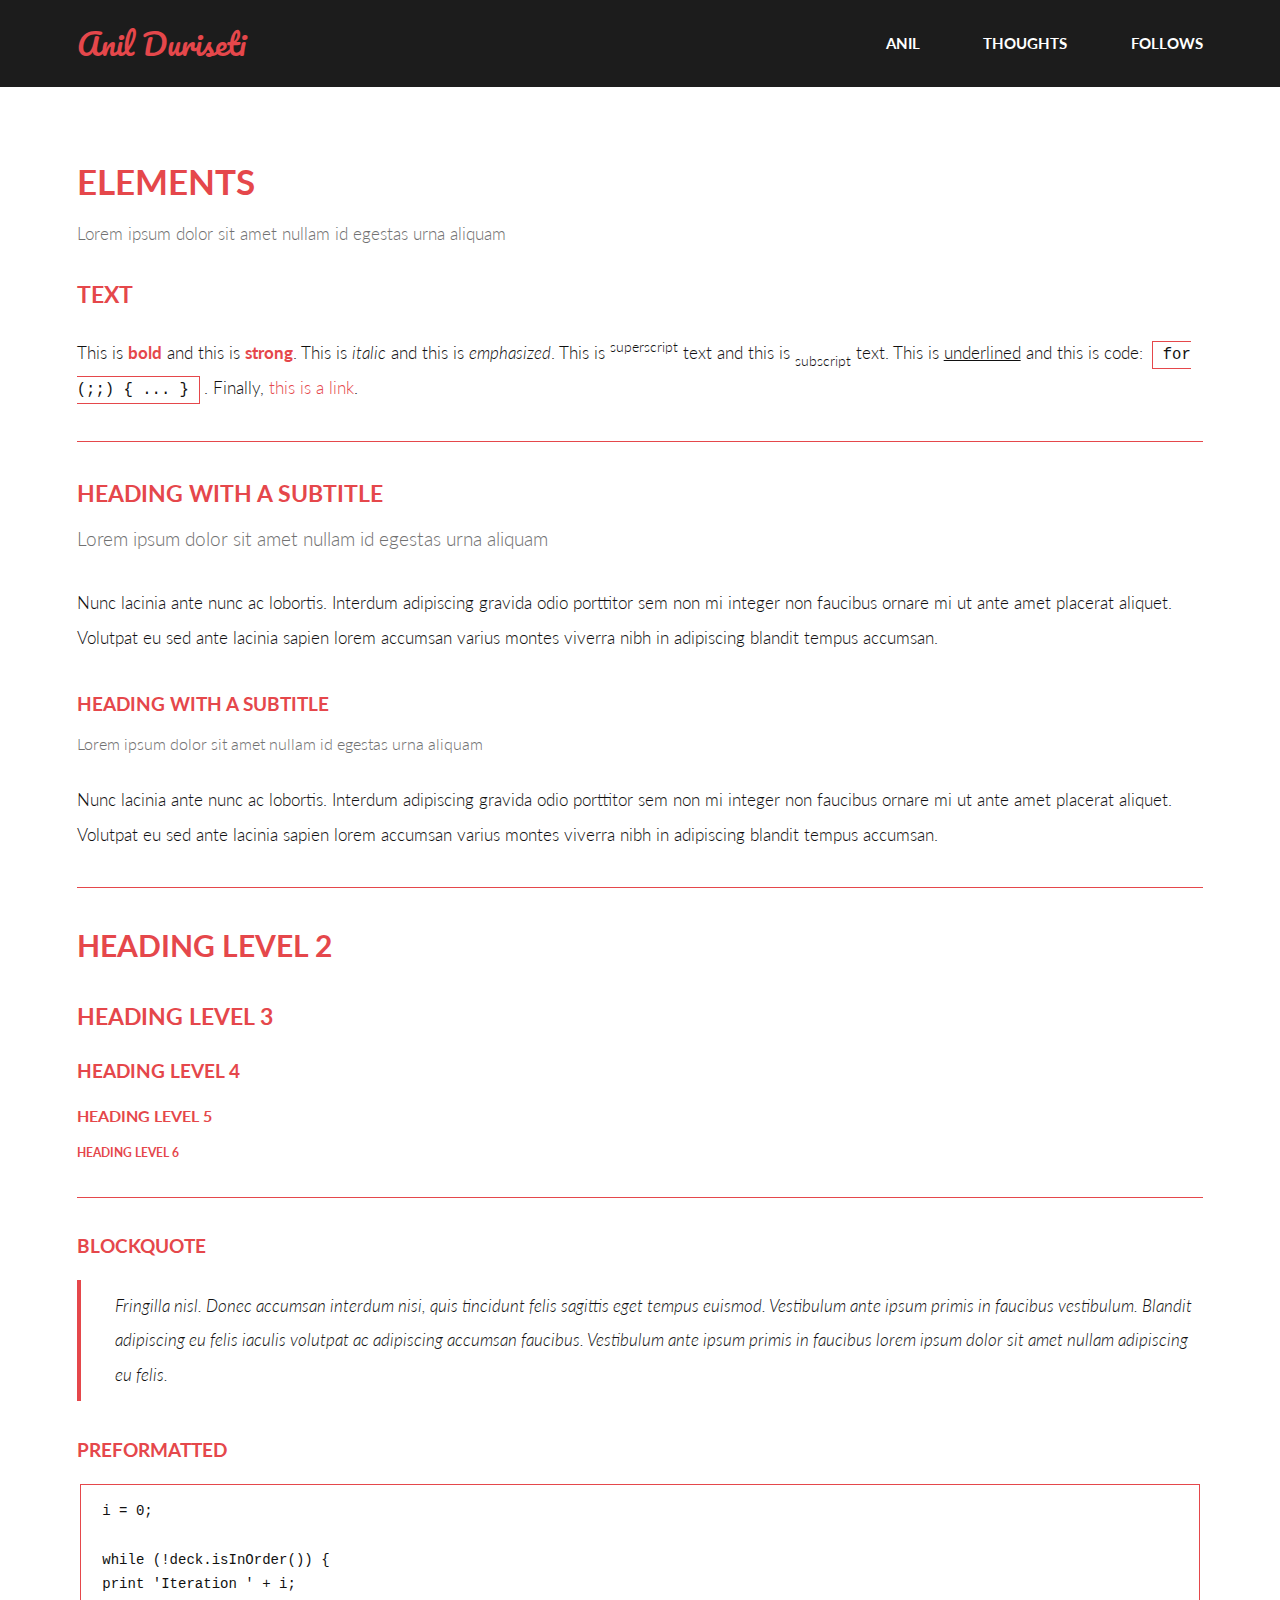
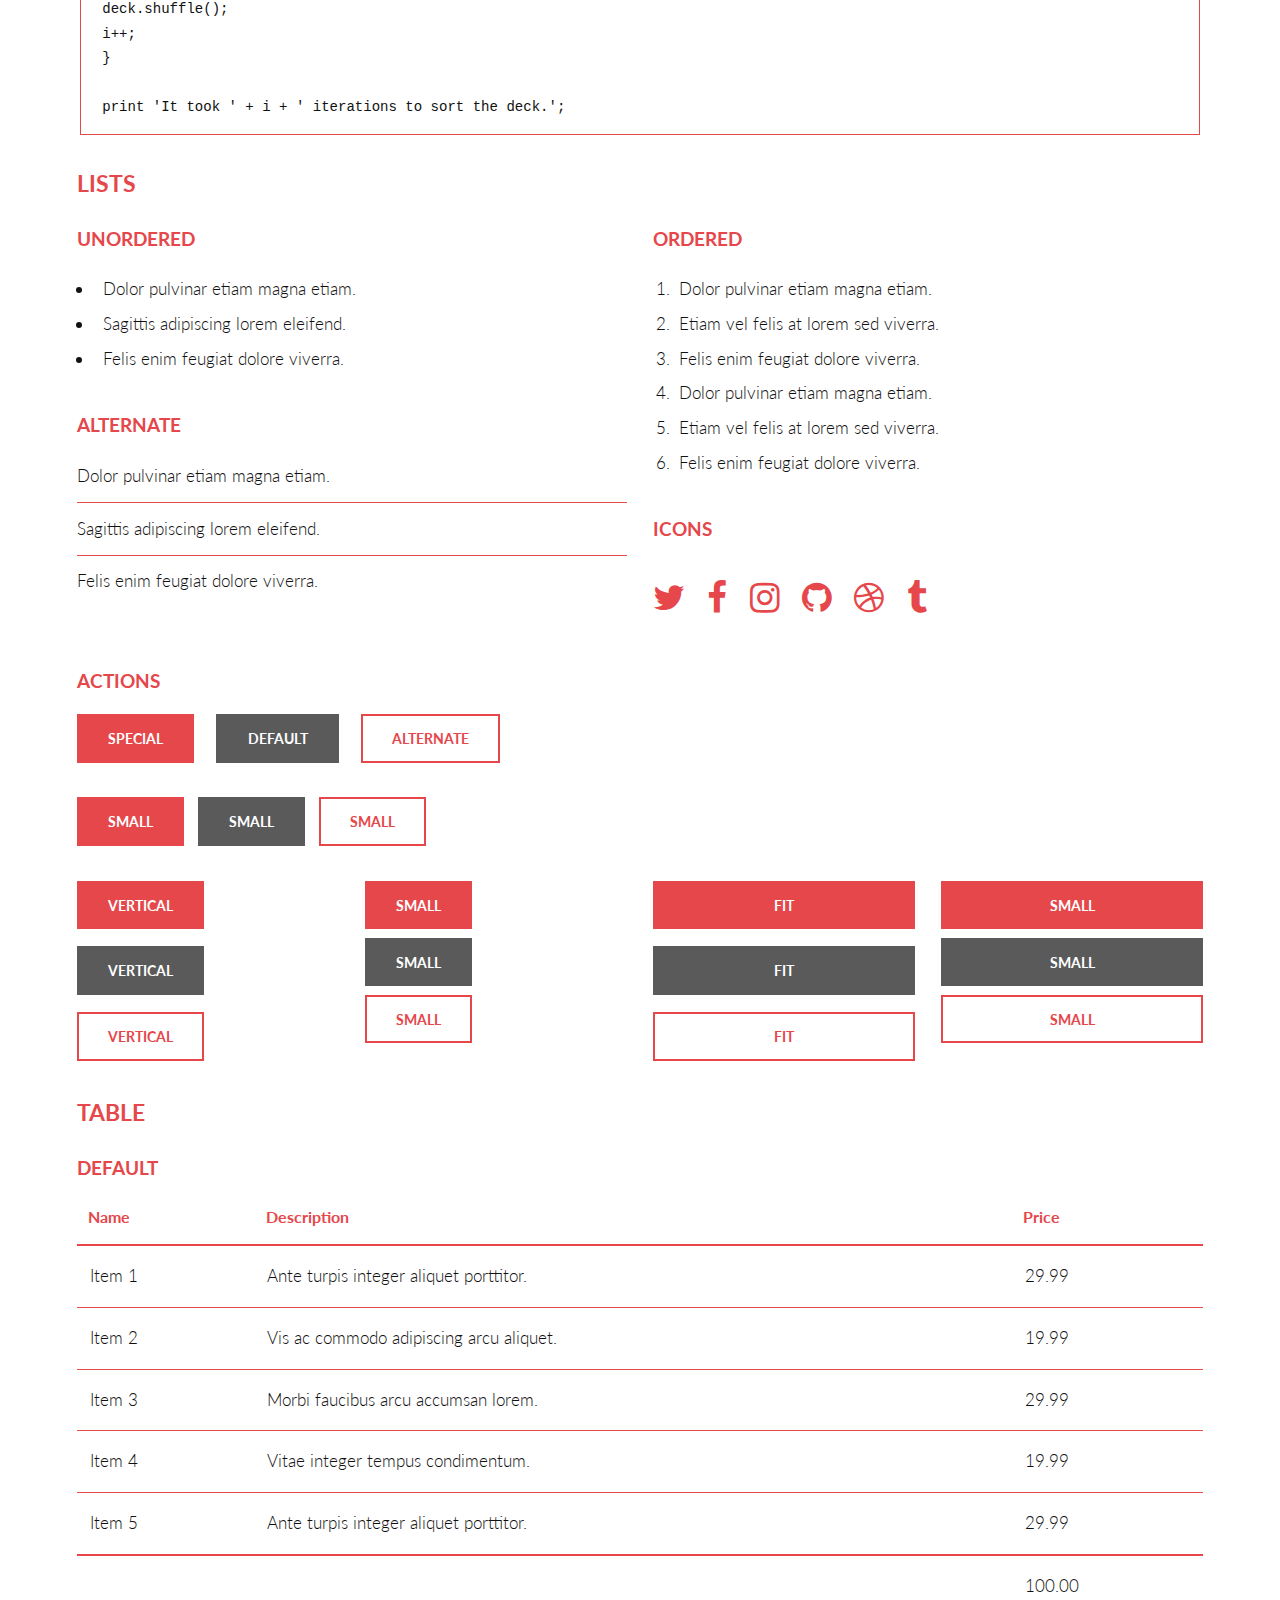
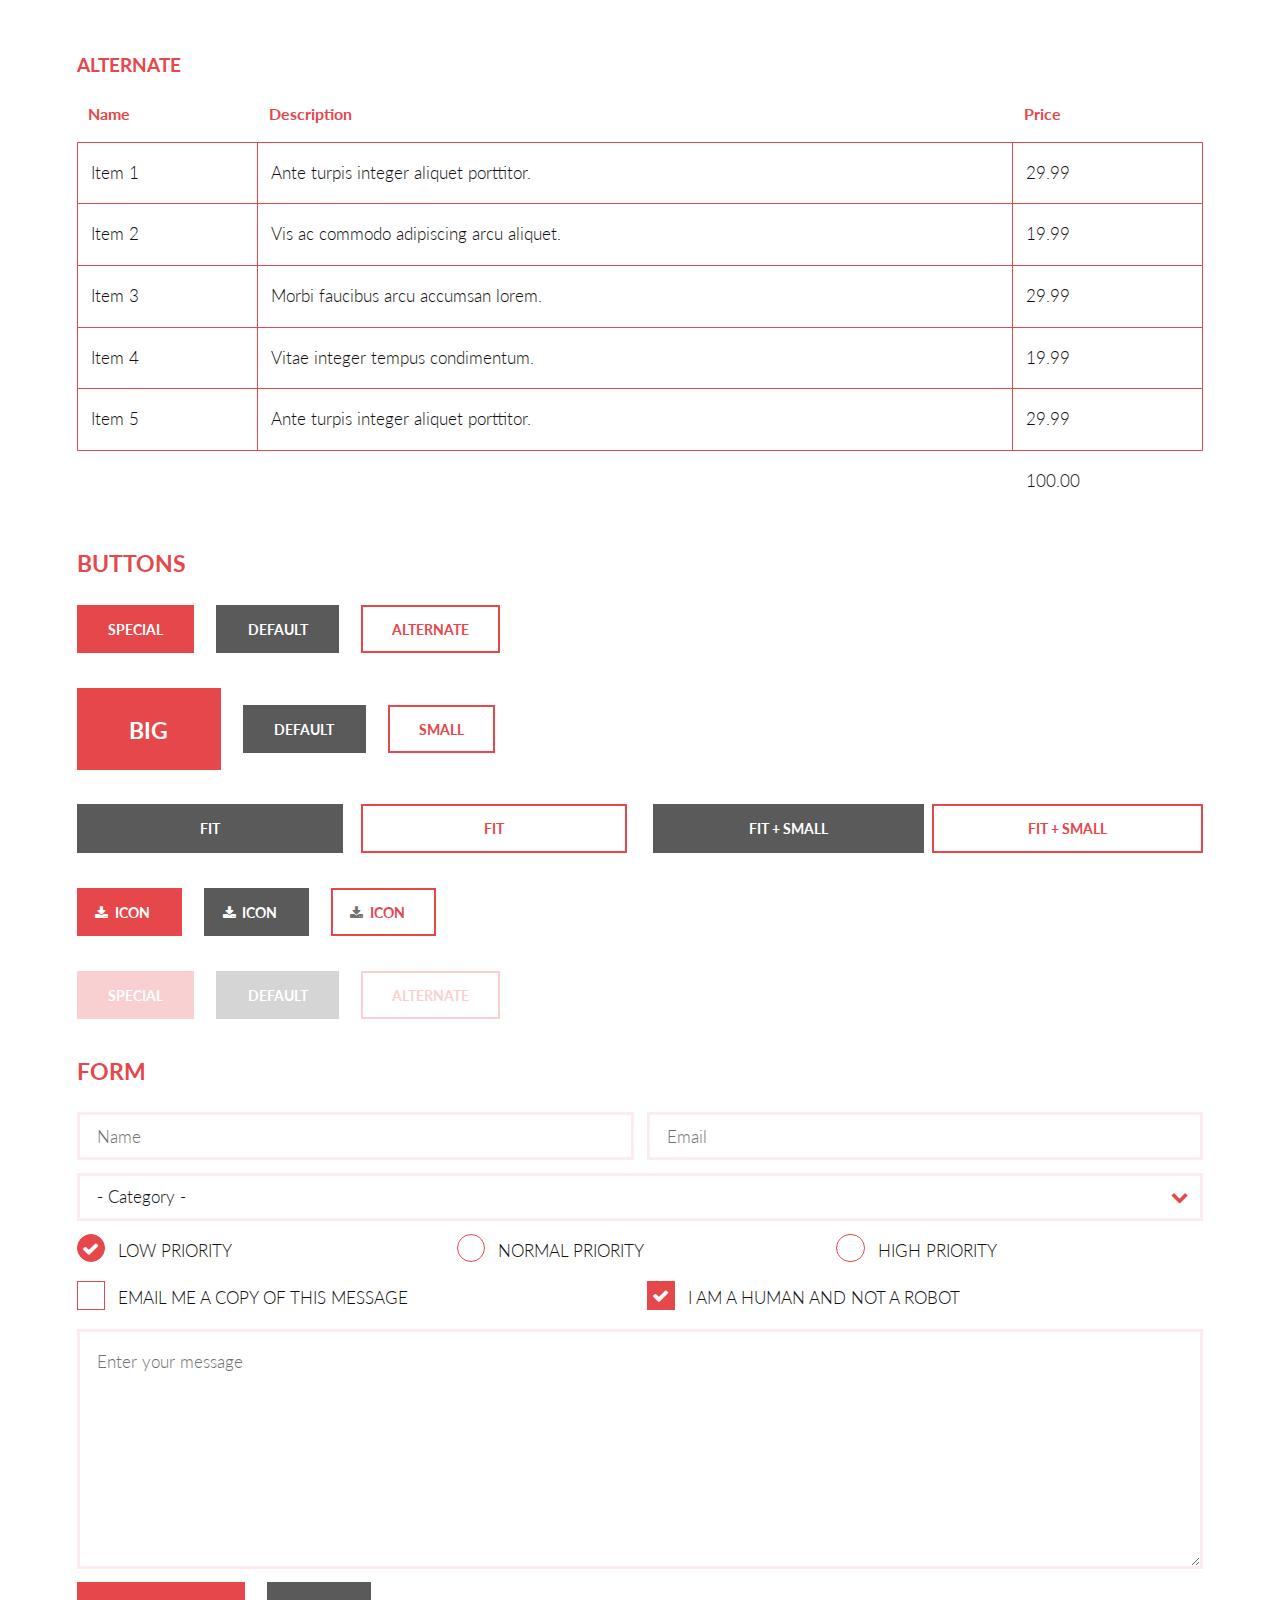
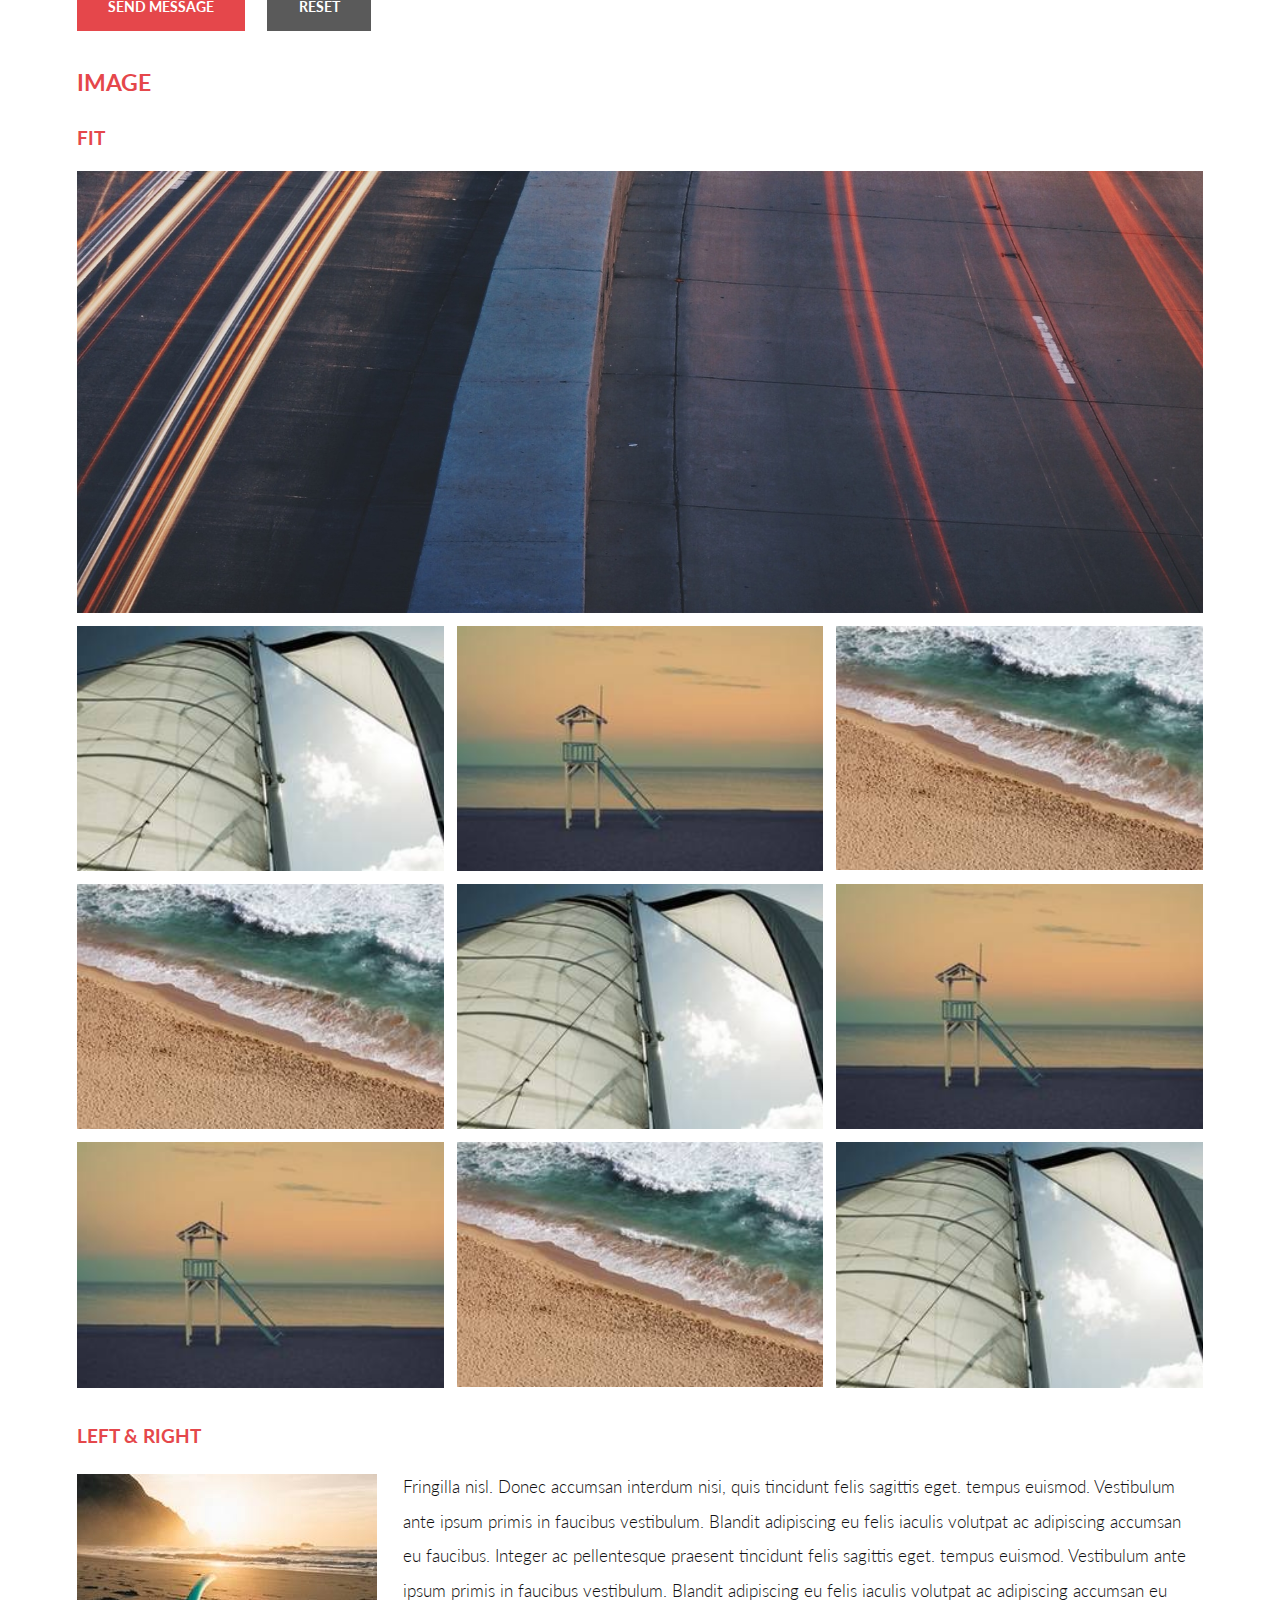
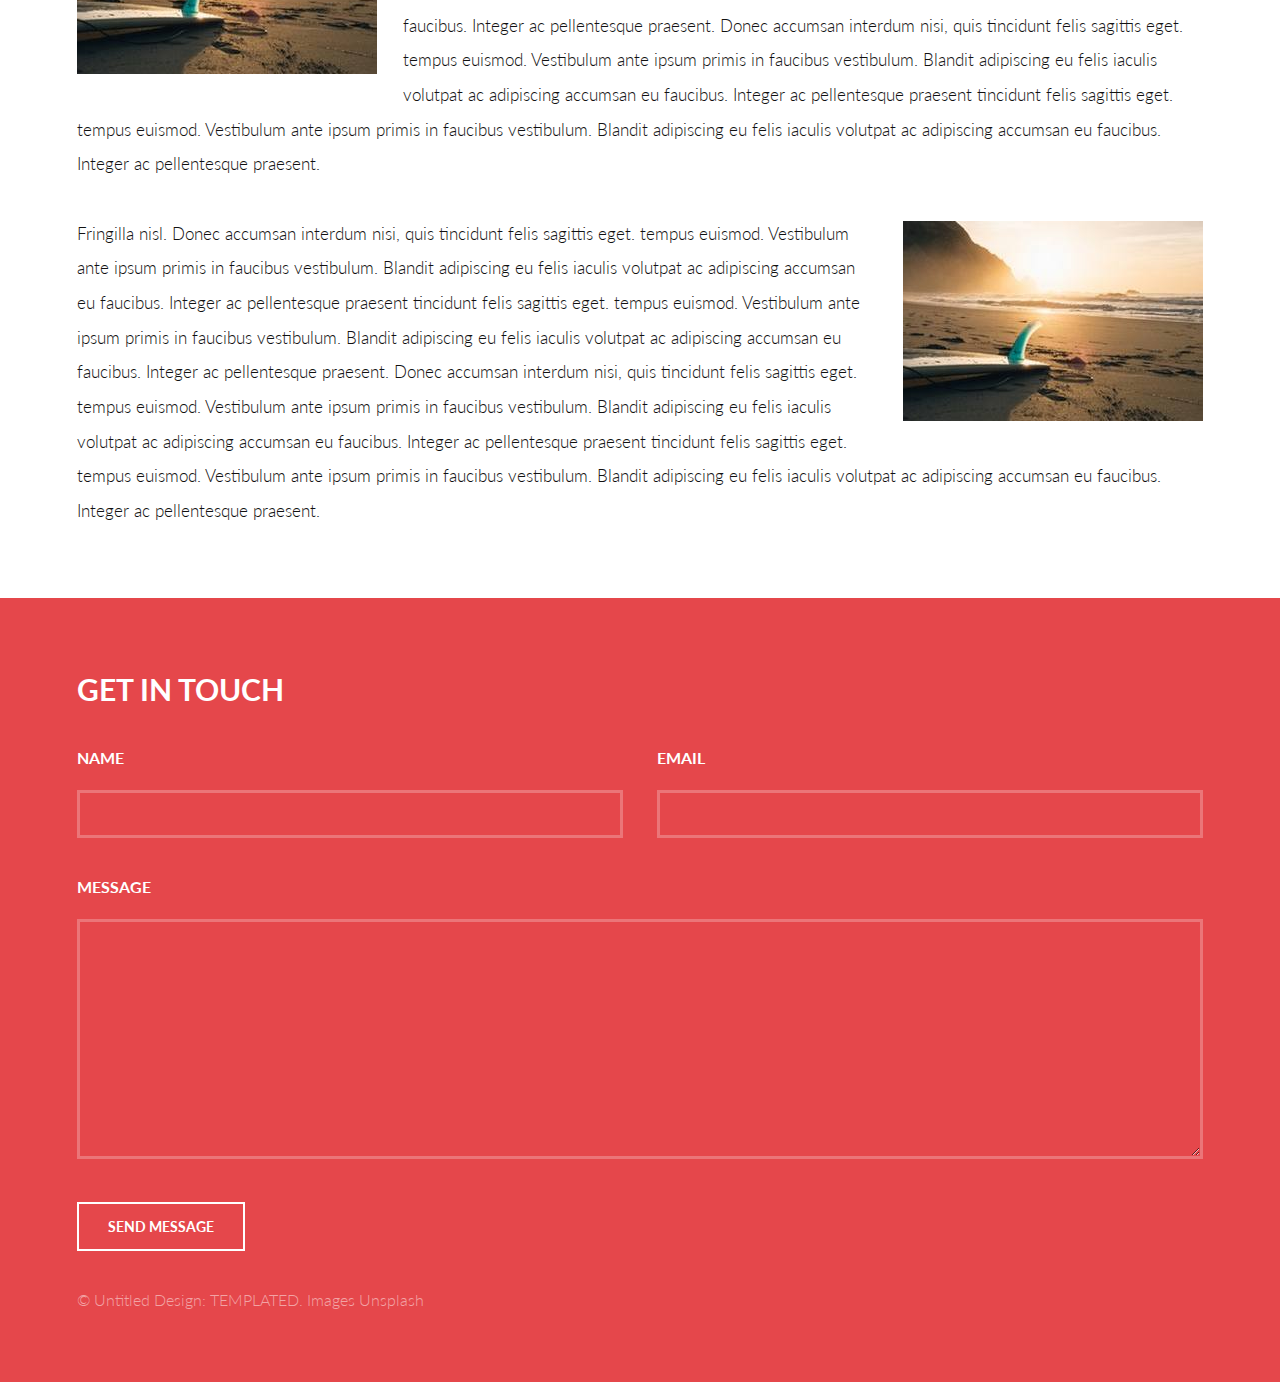
==== follows.html @ 8e4bc836 "Initial Modifications to the site" ====
<!DOCTYPE HTML>
<html>
	<head>
		<title>Anil Duriseti</title>
		<meta charset="utf-8" />
		<meta name="viewport" content="width=device-width, initial-scale=1, user-scalable=no" />
		<link rel="stylesheet" href="assets/css/main.css" />
	</head>
	<body>

		<!-- Header -->
			<header id="header">
				<div class="inner">
					<a href="index.html" class="logo">Anil Duriseti</a>
					<nav id="nav">
						<a href="index.html">Anil</a>
						<a href="thoughts.html">Thoughts</a>
						<a href="follows.html">Follows</a>
					</nav>
				</div>
			</header>
			<a href="#menu" class="navPanelToggle"><span class="fa fa-bars"></span></a>

		<!-- Main -->
			<section id="main">
				<div class="inner">
					<header class="major special">
						<h1>Elements</h1>
						<p>Lorem ipsum dolor sit amet nullam id egestas urna aliquam</p>
					</header>

					<!-- Text -->
						<section>
							<h3>Text</h3>
							<p>This is <b>bold</b> and this is <strong>strong</strong>. This is <i>italic</i> and this is <em>emphasized</em>.
							This is <sup>superscript</sup> text and this is <sub>subscript</sub> text.
							This is <u>underlined</u> and this is code: <code>for (;;) { ... }</code>. Finally, <a href="#">this is a link</a>.</p>

							<hr />

							<header>
								<h3>Heading with a Subtitle</h3>
								<p>Lorem ipsum dolor sit amet nullam id egestas urna aliquam</p>
							</header>
							<p>Nunc lacinia ante nunc ac lobortis. Interdum adipiscing gravida odio porttitor sem non mi integer non faucibus ornare mi ut ante amet placerat aliquet. Volutpat eu sed ante lacinia sapien lorem accumsan varius montes viverra nibh in adipiscing blandit tempus accumsan.</p>
							<header>
								<h4>Heading with a Subtitle</h4>
								<p>Lorem ipsum dolor sit amet nullam id egestas urna aliquam</p>
							</header>
							<p>Nunc lacinia ante nunc ac lobortis. Interdum adipiscing gravida odio porttitor sem non mi integer non faucibus ornare mi ut ante amet placerat aliquet. Volutpat eu sed ante lacinia sapien lorem accumsan varius montes viverra nibh in adipiscing blandit tempus accumsan.</p>

							<hr />

							<h2>Heading Level 2</h2>
							<h3>Heading Level 3</h3>
							<h4>Heading Level 4</h4>
							<h5>Heading Level 5</h5>
							<h6>Heading Level 6</h6>

							<hr />

							<h4>Blockquote</h4>
							<blockquote>Fringilla nisl. Donec accumsan interdum nisi, quis tincidunt felis sagittis eget tempus euismod. Vestibulum ante ipsum primis in faucibus vestibulum. Blandit adipiscing eu felis iaculis volutpat ac adipiscing accumsan faucibus. Vestibulum ante ipsum primis in faucibus lorem ipsum dolor sit amet nullam adipiscing eu felis.</blockquote>

							<h4>Preformatted</h4>
							<pre><code>i = 0;

while (!deck.isInOrder()) {
print 'Iteration ' + i;
deck.shuffle();
i++;
}

print 'It took ' + i + ' iterations to sort the deck.';</code></pre>
						</section>

					<!-- Lists -->
						<section>
							<h3>Lists</h3>
							<div class="row">
								<div class="6u 12u$(xsmall)">

									<h4>Unordered</h4>
									<ul>
										<li>Dolor pulvinar etiam magna etiam.</li>
										<li>Sagittis adipiscing lorem eleifend.</li>
										<li>Felis enim feugiat dolore viverra.</li>
									</ul>

									<h4>Alternate</h4>
									<ul class="alt">
										<li>Dolor pulvinar etiam magna etiam.</li>
										<li>Sagittis adipiscing lorem eleifend.</li>
										<li>Felis enim feugiat dolore viverra.</li>
									</ul>

								</div>
								<div class="6u$ 12u$(xsmall)">

									<h4>Ordered</h4>
									<ol>
										<li>Dolor pulvinar etiam magna etiam.</li>
										<li>Etiam vel felis at lorem sed viverra.</li>
										<li>Felis enim feugiat dolore viverra.</li>
										<li>Dolor pulvinar etiam magna etiam.</li>
										<li>Etiam vel felis at lorem sed viverra.</li>
										<li>Felis enim feugiat dolore viverra.</li>
									</ol>

									<h4>Icons</h4>
									<ul class="icons">
										<li><a href="#" class="icon fa-twitter"><span class="label">Twitter</span></a></li>
										<li><a href="#" class="icon fa-facebook"><span class="label">Facebook</span></a></li>
										<li><a href="#" class="icon fa-instagram"><span class="label">Instagram</span></a></li>
										<li><a href="#" class="icon fa-github"><span class="label">Github</span></a></li>
										<li><a href="#" class="icon fa-dribbble"><span class="label">Dribbble</span></a></li>
										<li><a href="#" class="icon fa-tumblr"><span class="label">Tumblr</span></a></li>
									</ul>

								</div>
							</div>

							<h4>Actions</h4>
							<ul class="actions">
								<li><a href="#" class="button special">Special</a></li>
								<li><a href="#" class="button">Default</a></li>
								<li><a href="#" class="button alt">Alternate</a></li>
							</ul>
							<ul class="actions small">
								<li><a href="#" class="button special small">Small</a></li>
								<li><a href="#" class="button small">Small</a></li>
								<li><a href="#" class="button alt small">Small</a></li>
							</ul>
							<div class="row">
								<div class="3u 6u(small) 12u$(xsmall)">
									<ul class="actions vertical">
										<li><a href="#" class="button special">Vertical</a></li>
										<li><a href="#" class="button">Vertical</a></li>
										<li><a href="#" class="button alt">Vertical</a></li>
									</ul>
								</div>
								<div class="3u 6u$(small) 12u$(xsmall)">
									<ul class="actions vertical small">
										<li><a href="#" class="button special small">Small</a></li>
										<li><a href="#" class="button small">Small</a></li>
										<li><a href="#" class="button alt small">Small</a></li>
									</ul>
								</div>
								<div class="3u 6u(small) 12u$(xsmall)">
									<ul class="actions vertical">
										<li><a href="#" class="button special fit">Fit</a></li>
										<li><a href="#" class="button fit">Fit</a></li>
										<li><a href="#" class="button alt fit">Fit</a></li>
									</ul>
								</div>
								<div class="3u$ 6u$(small) 12u$(xsmall)">
									<ul class="actions vertical small">
										<li><a href="#" class="button special small fit">Small</a></li>
										<li><a href="#" class="button small fit">Small</a></li>
										<li><a href="#" class="button alt small fit">Small</a></li>
									</ul>
								</div>
							</div>
						</section>

					<!-- Table -->
						<section>
							<h3>Table</h3>
							<h4>Default</h4>
							<div class="table-wrapper">
								<table>
									<thead>
										<tr>
											<th>Name</th>
											<th>Description</th>
											<th>Price</th>
										</tr>
									</thead>
									<tbody>
										<tr>
											<td>Item 1</td>
											<td>Ante turpis integer aliquet porttitor.</td>
											<td>29.99</td>
										</tr>
										<tr>
											<td>Item 2</td>
											<td>Vis ac commodo adipiscing arcu aliquet.</td>
											<td>19.99</td>
										</tr>
										<tr>
											<td>Item 3</td>
											<td> Morbi faucibus arcu accumsan lorem.</td>
											<td>29.99</td>
										</tr>
										<tr>
											<td>Item 4</td>
											<td>Vitae integer tempus condimentum.</td>
											<td>19.99</td>
										</tr>
										<tr>
											<td>Item 5</td>
											<td>Ante turpis integer aliquet porttitor.</td>
											<td>29.99</td>
										</tr>
									</tbody>
									<tfoot>
										<tr>
											<td colspan="2"></td>
											<td>100.00</td>
										</tr>
									</tfoot>
								</table>
							</div>
							<h4>Alternate</h4>
							<div class="table-wrapper">
								<table class="alt">
									<thead>
										<tr>
											<th>Name</th>
											<th>Description</th>
											<th>Price</th>
										</tr>
									</thead>
									<tbody>
										<tr>
											<td>Item 1</td>
											<td>Ante turpis integer aliquet porttitor.</td>
											<td>29.99</td>
										</tr>
										<tr>
											<td>Item 2</td>
											<td>Vis ac commodo adipiscing arcu aliquet.</td>
											<td>19.99</td>
										</tr>
										<tr>
											<td>Item 3</td>
											<td> Morbi faucibus arcu accumsan lorem.</td>
											<td>29.99</td>
										</tr>
										<tr>
											<td>Item 4</td>
											<td>Vitae integer tempus condimentum.</td>
											<td>19.99</td>
										</tr>
										<tr>
											<td>Item 5</td>
											<td>Ante turpis integer aliquet porttitor.</td>
											<td>29.99</td>
										</tr>
									</tbody>
									<tfoot>
										<tr>
											<td colspan="2"></td>
											<td>100.00</td>
										</tr>
									</tfoot>
								</table>
							</div>
						</section>

					<!-- Buttons -->
						<section>
							<h3>Buttons</h3>
							<ul class="actions">
								<li><a href="#" class="button special">Special</a></li>
								<li><a href="#" class="button">Default</a></li>
								<li><a href="#" class="button alt">Alternate</a></li>
							</ul>
							<ul class="actions">
								<li><a href="#" class="button special big">Big</a></li>
								<li><a href="#" class="button">Default</a></li>
								<li><a href="#" class="button alt small">Small</a></li>
							</ul>
							<div class="row">
								<div class="6u 12u$(xsmall)">
									<ul class="actions fit">
										<li><a href="#" class="button fit">Fit</a></li>
										<li><a href="#" class="button alt fit">Fit</a></li>
									</ul>
								</div>
								<div class="6u$ 12u$(xsmall)">
									<ul class="actions fit small">
										<li><a href="#" class="button fit small">Fit + Small</a></li>
										<li><a href="#" class="button alt fit small">Fit + Small</a></li>
									</ul>
								</div>
							</div>
							<ul class="actions">
								<li><a href="#" class="button special icon fa-download">Icon</a></li>
								<li><a href="#" class="button icon fa-download">Icon</a></li>
								<li><a href="#" class="button alt icon fa-download">Icon</a></li>
							</ul>
							<ul class="actions">
								<li><span class="button special disabled">Special</span></li>
								<li><span class="button disabled">Default</span></li>
								<li><span class="button alt disabled">Alternate</span></li>
							</ul>
						</section>

					<!-- Form -->
						<section>
							<h3>Form</h3>
							<form method="post" action="#">
								<div class="row uniform 50%">
									<div class="6u 12u$(xsmall)">
										<input type="text" name="demo-name" id="demo-name" value="" placeholder="Name" />
									</div>
									<div class="6u$ 12u$(xsmall)">
										<input type="email" name="demo-email" id="demo-email" value="" placeholder="Email" />
									</div>
									<div class="12u$">
										<div class="select-wrapper">
											<select name="demo-category" id="demo-category">
												<option value="">- Category -</option>
												<option value="1">Manufacturing</option>
												<option value="1">Shipping</option>
												<option value="1">Administration</option>
												<option value="1">Human Resources</option>
											</select>
										</div>
									</div>
									<div class="4u 12u$(xsmall)">
										<input type="radio" id="priority-low" name="priority" checked>
										<label for="priority-low">Low Priority</label>
									</div>
									<div class="4u 12u$(xsmall)">
										<input type="radio" id="priority-normal" name="priority">
										<label for="priority-normal">Normal Priority</label>
									</div>
									<div class="4u$ 12u$(xsmall)">
										<input type="radio" id="priority-high" name="priority">
										<label for="priority-high">High Priority</label>
									</div>
									<div class="6u 12u$(small)">
										<input type="checkbox" id="copy" name="copy">
										<label for="copy">Email me a copy of this message</label>
									</div>
									<div class="6u$ 12u$(small)">
										<input type="checkbox" id="human" name="human" checked>
										<label for="human">I am a human and not a robot</label>
									</div>
									<div class="12u$">
										<textarea name="demo-message" id="demo-message" placeholder="Enter your message" rows="6"></textarea>
									</div>
									<div class="12u$">
										<ul class="actions">
											<li><input type="submit" value="Send Message" class="special" /></li>
											<li><input type="reset" value="Reset" /></li>
										</ul>
									</div>
								</div>
							</form>
						</section>

					<!-- Image -->
						<section>
							<h3>Image</h3>
							<h4>Fit</h4>
							<div class="box alt">
								<div class="row 50% uniform">
									<div class="12u$"><span class="image fit"><img src="images/pic11.jpg" alt="" /></span></div>
									<div class="4u"><span class="image fit"><img src="images/pic03.jpg" alt="" /></span></div>
									<div class="4u"><span class="image fit"><img src="images/pic04.jpg" alt="" /></span></div>
									<div class="4u$"><span class="image fit"><img src="images/pic05.jpg" alt="" /></span></div>
									<div class="4u"><span class="image fit"><img src="images/pic05.jpg" alt="" /></span></div>
									<div class="4u"><span class="image fit"><img src="images/pic03.jpg" alt="" /></span></div>
									<div class="4u$"><span class="image fit"><img src="images/pic04.jpg" alt="" /></span></div>
									<div class="4u"><span class="image fit"><img src="images/pic04.jpg" alt="" /></span></div>
									<div class="4u"><span class="image fit"><img src="images/pic05.jpg" alt="" /></span></div>
									<div class="4u$"><span class="image fit"><img src="images/pic03.jpg" alt="" /></span></div>
								</div>
							</div>

							<h4>Left &amp; Right</h4>
							<p><span class="image left"><img src="images/pic06.jpg" alt="" /></span>Fringilla nisl. Donec accumsan interdum nisi, quis tincidunt felis sagittis eget. tempus euismod. Vestibulum ante ipsum primis in faucibus vestibulum. Blandit adipiscing eu felis iaculis volutpat ac adipiscing accumsan eu faucibus. Integer ac pellentesque praesent tincidunt felis sagittis eget. tempus euismod. Vestibulum ante ipsum primis in faucibus vestibulum. Blandit adipiscing eu felis iaculis volutpat ac adipiscing accumsan eu faucibus. Integer ac pellentesque praesent. Donec accumsan interdum nisi, quis tincidunt felis sagittis eget. tempus euismod. Vestibulum ante ipsum primis in faucibus vestibulum. Blandit adipiscing eu felis iaculis volutpat ac adipiscing accumsan eu faucibus. Integer ac pellentesque praesent tincidunt felis sagittis eget. tempus euismod. Vestibulum ante ipsum primis in faucibus vestibulum. Blandit adipiscing eu felis iaculis volutpat ac adipiscing accumsan eu faucibus. Integer ac pellentesque praesent.</p>
							<p><span class="image right"><img src="images/pic06.jpg" alt="" /></span>Fringilla nisl. Donec accumsan interdum nisi, quis tincidunt felis sagittis eget. tempus euismod. Vestibulum ante ipsum primis in faucibus vestibulum. Blandit adipiscing eu felis iaculis volutpat ac adipiscing accumsan eu faucibus. Integer ac pellentesque praesent tincidunt felis sagittis eget. tempus euismod. Vestibulum ante ipsum primis in faucibus vestibulum. Blandit adipiscing eu felis iaculis volutpat ac adipiscing accumsan eu faucibus. Integer ac pellentesque praesent. Donec accumsan interdum nisi, quis tincidunt felis sagittis eget. tempus euismod. Vestibulum ante ipsum primis in faucibus vestibulum. Blandit adipiscing eu felis iaculis volutpat ac adipiscing accumsan eu faucibus. Integer ac pellentesque praesent tincidunt felis sagittis eget. tempus euismod. Vestibulum ante ipsum primis in faucibus vestibulum. Blandit adipiscing eu felis iaculis volutpat ac adipiscing accumsan eu faucibus. Integer ac pellentesque praesent.</p>
						</section>

				</div>
			</section>

		<!-- Footer -->
			<section id="footer">
				<div class="inner">
					<header>
						<h2>Get in Touch</h2>
					</header>
					<form method="post" action="#">
						<div class="field half first">
							<label for="name">Name</label>
							<input type="text" name="name" id="name" />
						</div>
						<div class="field half">
							<label for="email">Email</label>
							<input type="text" name="email" id="email" />
						</div>
						<div class="field">
							<label for="message">Message</label>
							<textarea name="message" id="message" rows="6"></textarea>
						</div>
						<ul class="actions">
							<li><input type="submit" value="Send Message" class="alt" /></li>
						</ul>
					</form>
					<div class="copyright">
						&copy; Untitled Design: <a href="https://templated.co/">TEMPLATED</a>. Images <a href="https://unsplash.com/">Unsplash</a>
					</div>
				</div>
			</section>

		<!-- Scripts -->
			<script src="assets/js/jquery.min.js"></script>
			<script src="assets/js/skel.min.js"></script>
			<script src="assets/js/util.js"></script>
			<script src="assets/js/main.js"></script>

	</body>
</html>
---- assets/css/main.css ----
@import url(font-awesome.min.css);
@import url("https://fonts.googleapis.com/css?family=Lato:300,400,700|Pacifico");

/*
	Introspect by TEMPLATED
	templated.co @templatedco
	Released for free under the Creative Commons Attribution 3.0 license (templated.co/license)
*/

/* Reset */

	html, body, div, span, applet, object, iframe, h1, h2, h3, h4, h5, h6, p, blockquote, pre, a, abbr, acronym, address, big, cite, code, del, dfn, em, img, ins, kbd, q, s, samp, small, strike, strong, sub, sup, tt, var, b, u, i, center, dl, dt, dd, ol, ul, li, fieldset, form, label, legend, table, caption, tbody, tfoot, thead, tr, th, td, article, aside, canvas, details, embed, figure, figcaption, footer, header, hgroup, menu, nav, output, ruby, section, summary, time, mark, audio, video {
		margin: 0;
		padding: 0;
		border: 0;
		font-size: 100%;
		font: inherit;
		vertical-align: baseline;
	}

	article, aside, details, figcaption, figure, footer, header, hgroup, menu, nav, section {
		display: block;
	}

	body {
		line-height: 1;
	}

	ol, ul {
		list-style: none;
	}

	blockquote, q {
		quotes: none;
	}

	blockquote:before, blockquote:after, q:before, q:after {
		content: '';
		content: none;
	}

	table {
		border-collapse: collapse;
		border-spacing: 0;
	}

	body {
		-webkit-text-size-adjust: none;
	}

/* Box Model */

	*, *:before, *:after {
		-moz-box-sizing: border-box;
		-webkit-box-sizing: border-box;
		box-sizing: border-box;
	}

/* Containers */

	.container {
		margin-left: auto;
		margin-right: auto;
	}

	.container.\31 25\25 {
		width: 100%;
		max-width: 100em;
		min-width: 80em;
	}

	.container.\37 5\25 {
		width: 60em;
	}

	.container.\35 0\25 {
		width: 40em;
	}

	.container.\32 5\25 {
		width: 20em;
	}

	.container {
		width: 80em;
	}

	@media screen and (max-width: 1680px) {

		.container.\31 25\25 {
			width: 100%;
			max-width: 100em;
			min-width: 80em;
		}

		.container.\37 5\25 {
			width: 60em;
		}

		.container.\35 0\25 {
			width: 40em;
		}

		.container.\32 5\25 {
			width: 20em;
		}

		.container {
			width: 80em;
		}

	}

	@media screen and (max-width: 1280px) {

		.container.\31 25\25 {
			width: 100%;
			max-width: 81.25em;
			min-width: 65em;
		}

		.container.\37 5\25 {
			width: 48.75em;
		}

		.container.\35 0\25 {
			width: 32.5em;
		}

		.container.\32 5\25 {
			width: 16.25em;
		}

		.container {
			width: 65em;
		}

	}

	@media screen and (max-width: 980px) {

		.container.\31 25\25 {
			width: 100%;
			max-width: 112.5%;
			min-width: 90%;
		}

		.container.\37 5\25 {
			width: 67.5%;
		}

		.container.\35 0\25 {
			width: 45%;
		}

		.container.\32 5\25 {
			width: 22.5%;
		}

		.container {
			width: 90%;
		}

	}

	@media screen and (max-width: 736px) {

		.container.\31 25\25 {
			width: 100%;
			max-width: 112.5%;
			min-width: 90%;
		}

		.container.\37 5\25 {
			width: 67.5%;
		}

		.container.\35 0\25 {
			width: 45%;
		}

		.container.\32 5\25 {
			width: 22.5%;
		}

		.container {
			width: 90% !important;
		}

	}

	@media screen and (max-width: 480px) {

		.container.\31 25\25 {
			width: 100%;
			max-width: 112.5%;
			min-width: 90%;
		}

		.container.\37 5\25 {
			width: 67.5%;
		}

		.container.\35 0\25 {
			width: 45%;
		}

		.container.\32 5\25 {
			width: 22.5%;
		}

		.container {
			width: 90% !important;
		}

	}

/* Grid */

	.row {
		border-bottom: solid 1px transparent;
		-moz-box-sizing: border-box;
		-webkit-box-sizing: border-box;
		box-sizing: border-box;
	}

	.row > * {
		float: left;
		-moz-box-sizing: border-box;
		-webkit-box-sizing: border-box;
		box-sizing: border-box;
	}

	.row:after, .row:before {
		content: '';
		display: block;
		clear: both;
		height: 0;
	}

	.row.uniform > * > :first-child {
		margin-top: 0;
	}

	.row.uniform > * > :last-child {
		margin-bottom: 0;
	}

	.row.\30 \25 > * {
		padding: 0 0 0 0em;
	}

	.row.\30 \25 {
		margin: 0 0 -1px 0em;
	}

	.row.uniform.\30 \25 > * {
		padding: 0em 0 0 0em;
	}

	.row.uniform.\30 \25 {
		margin: 0em 0 -1px 0em;
	}

	.row > * {
		padding: 0 0 0 2em;
	}

	.row {
		margin: 0 0 -1px -2em;
	}

	.row.uniform > * {
		padding: 2em 0 0 2em;
	}

	.row.uniform {
		margin: -2em 0 -1px -2em;
	}

	.row.\32 00\25 > * {
		padding: 0 0 0 4em;
	}

	.row.\32 00\25 {
		margin: 0 0 -1px -4em;
	}

	.row.uniform.\32 00\25 > * {
		padding: 4em 0 0 4em;
	}

	.row.uniform.\32 00\25 {
		margin: -4em 0 -1px -4em;
	}

	.row.\31 50\25 > * {
		padding: 0 0 0 3em;
	}

	.row.\31 50\25 {
		margin: 0 0 -1px -3em;
	}

	.row.uniform.\31 50\25 > * {
		padding: 3em 0 0 3em;
	}

	.row.uniform.\31 50\25 {
		margin: -3em 0 -1px -3em;
	}

	.row.\35 0\25 > * {
		padding: 0 0 0 1em;
	}

	.row.\35 0\25 {
		margin: 0 0 -1px -1em;
	}

	.row.uniform.\35 0\25 > * {
		padding: 1em 0 0 1em;
	}

	.row.uniform.\35 0\25 {
		margin: -1em 0 -1px -1em;
	}

	.row.\32 5\25 > * {
		padding: 0 0 0 0.5em;
	}

	.row.\32 5\25 {
		margin: 0 0 -1px -0.5em;
	}

	.row.uniform.\32 5\25 > * {
		padding: 0.5em 0 0 0.5em;
	}

	.row.uniform.\32 5\25 {
		margin: -0.5em 0 -1px -0.5em;
	}

	.\31 2u, .\31 2u\24 {
		width: 100%;
		clear: none;
		margin-left: 0;
	}

	.\31 1u, .\31 1u\24 {
		width: 91.6666666667%;
		clear: none;
		margin-left: 0;
	}

	.\31 0u, .\31 0u\24 {
		width: 83.3333333333%;
		clear: none;
		margin-left: 0;
	}

	.\39 u, .\39 u\24 {
		width: 75%;
		clear: none;
		margin-left: 0;
	}

	.\38 u, .\38 u\24 {
		width: 66.6666666667%;
		clear: none;
		margin-left: 0;
	}

	.\37 u, .\37 u\24 {
		width: 58.3333333333%;
		clear: none;
		margin-left: 0;
	}

	.\36 u, .\36 u\24 {
		width: 50%;
		clear: none;
		margin-left: 0;
	}

	.\35 u, .\35 u\24 {
		width: 41.6666666667%;
		clear: none;
		margin-left: 0;
	}

	.\34 u, .\34 u\24 {
		width: 33.3333333333%;
		clear: none;
		margin-left: 0;
	}

	.\33 u, .\33 u\24 {
		width: 25%;
		clear: none;
		margin-left: 0;
	}

	.\32 u, .\32 u\24 {
		width: 16.6666666667%;
		clear: none;
		margin-left: 0;
	}

	.\31 u, .\31 u\24 {
		width: 8.3333333333%;
		clear: none;
		margin-left: 0;
	}

	.\31 2u\24 + *,
	.\31 1u\24 + *,
	.\31 0u\24 + *,
	.\39 u\24 + *,
	.\38 u\24 + *,
	.\37 u\24 + *,
	.\36 u\24 + *,
	.\35 u\24 + *,
	.\34 u\24 + *,
	.\33 u\24 + *,
	.\32 u\24 + *,
	.\31 u\24 + * {
		clear: left;
	}

	.\-11u {
		margin-left: 91.66667%;
	}

	.\-10u {
		margin-left: 83.33333%;
	}

	.\-9u {
		margin-left: 75%;
	}

	.\-8u {
		margin-left: 66.66667%;
	}

	.\-7u {
		margin-left: 58.33333%;
	}

	.\-6u {
		margin-left: 50%;
	}

	.\-5u {
		margin-left: 41.66667%;
	}

	.\-4u {
		margin-left: 33.33333%;
	}

	.\-3u {
		margin-left: 25%;
	}

	.\-2u {
		margin-left: 16.66667%;
	}

	.\-1u {
		margin-left: 8.33333%;
	}

	@media screen and (max-width: 1680px) {

		.row > * {
			padding: 0 0 0 2em;
		}

		.row {
			margin: 0 0 -1px -2em;
		}

		.row.uniform > * {
			padding: 2em 0 0 2em;
		}

		.row.uniform {
			margin: -2em 0 -1px -2em;
		}

		.row.\32 00\25 > * {
			padding: 0 0 0 4em;
		}

		.row.\32 00\25 {
			margin: 0 0 -1px -4em;
		}

		.row.uniform.\32 00\25 > * {
			padding: 4em 0 0 4em;
		}

		.row.uniform.\32 00\25 {
			margin: -4em 0 -1px -4em;
		}

		.row.\31 50\25 > * {
			padding: 0 0 0 3em;
		}

		.row.\31 50\25 {
			margin: 0 0 -1px -3em;
		}

		.row.uniform.\31 50\25 > * {
			padding: 3em 0 0 3em;
		}

		.row.uniform.\31 50\25 {
			margin: -3em 0 -1px -3em;
		}

		.row.\35 0\25 > * {
			padding: 0 0 0 1em;
		}

		.row.\35 0\25 {
			margin: 0 0 -1px -1em;
		}

		.row.uniform.\35 0\25 > * {
			padding: 1em 0 0 1em;
		}

		.row.uniform.\35 0\25 {
			margin: -1em 0 -1px -1em;
		}

		.row.\32 5\25 > * {
			padding: 0 0 0 0.5em;
		}

		.row.\32 5\25 {
			margin: 0 0 -1px -0.5em;
		}

		.row.uniform.\32 5\25 > * {
			padding: 0.5em 0 0 0.5em;
		}

		.row.uniform.\32 5\25 {
			margin: -0.5em 0 -1px -0.5em;
		}

		.\31 2u\28xlarge\29, .\31 2u\24\28xlarge\29 {
			width: 100%;
			clear: none;
			margin-left: 0;
		}

		.\31 1u\28xlarge\29, .\31 1u\24\28xlarge\29 {
			width: 91.6666666667%;
			clear: none;
			margin-left: 0;
		}

		.\31 0u\28xlarge\29, .\31 0u\24\28xlarge\29 {
			width: 83.3333333333%;
			clear: none;
			margin-left: 0;
		}

		.\39 u\28xlarge\29, .\39 u\24\28xlarge\29 {
			width: 75%;
			clear: none;
			margin-left: 0;
		}

		.\38 u\28xlarge\29, .\38 u\24\28xlarge\29 {
			width: 66.6666666667%;
			clear: none;
			margin-left: 0;
		}

		.\37 u\28xlarge\29, .\37 u\24\28xlarge\29 {
			width: 58.3333333333%;
			clear: none;
			margin-left: 0;
		}

		.\36 u\28xlarge\29, .\36 u\24\28xlarge\29 {
			width: 50%;
			clear: none;
			margin-left: 0;
		}

		.\35 u\28xlarge\29, .\35 u\24\28xlarge\29 {
			width: 41.6666666667%;
			clear: none;
			margin-left: 0;
		}

		.\34 u\28xlarge\29, .\34 u\24\28xlarge\29 {
			width: 33.3333333333%;
			clear: none;
			margin-left: 0;
		}

		.\33 u\28xlarge\29, .\33 u\24\28xlarge\29 {
			width: 25%;
			clear: none;
			margin-left: 0;
		}

		.\32 u\28xlarge\29, .\32 u\24\28xlarge\29 {
			width: 16.6666666667%;
			clear: none;
			margin-left: 0;
		}

		.\31 u\28xlarge\29, .\31 u\24\28xlarge\29 {
			width: 8.3333333333%;
			clear: none;
			margin-left: 0;
		}

		.\31 2u\24\28xlarge\29 + *,
		.\31 1u\24\28xlarge\29 + *,
		.\31 0u\24\28xlarge\29 + *,
		.\39 u\24\28xlarge\29 + *,
		.\38 u\24\28xlarge\29 + *,
		.\37 u\24\28xlarge\29 + *,
		.\36 u\24\28xlarge\29 + *,
		.\35 u\24\28xlarge\29 + *,
		.\34 u\24\28xlarge\29 + *,
		.\33 u\24\28xlarge\29 + *,
		.\32 u\24\28xlarge\29 + *,
		.\31 u\24\28xlarge\29 + * {
			clear: left;
		}

		.\-11u\28xlarge\29 {
			margin-left: 91.66667%;
		}

		.\-10u\28xlarge\29 {
			margin-left: 83.33333%;
		}

		.\-9u\28xlarge\29 {
			margin-left: 75%;
		}

		.\-8u\28xlarge\29 {
			margin-left: 66.66667%;
		}

		.\-7u\28xlarge\29 {
			margin-left: 58.33333%;
		}

		.\-6u\28xlarge\29 {
			margin-left: 50%;
		}

		.\-5u\28xlarge\29 {
			margin-left: 41.66667%;
		}

		.\-4u\28xlarge\29 {
			margin-left: 33.33333%;
		}

		.\-3u\28xlarge\29 {
			margin-left: 25%;
		}

		.\-2u\28xlarge\29 {
			margin-left: 16.66667%;
		}

		.\-1u\28xlarge\29 {
			margin-left: 8.33333%;
		}

	}

	@media screen and (max-width: 1280px) {

		.row > * {
			padding: 0 0 0 1.5em;
		}

		.row {
			margin: 0 0 -1px -1.5em;
		}

		.row.uniform > * {
			padding: 1.5em 0 0 1.5em;
		}

		.row.uniform {
			margin: -1.5em 0 -1px -1.5em;
		}

		.row.\32 00\25 > * {
			padding: 0 0 0 3em;
		}

		.row.\32 00\25 {
			margin: 0 0 -1px -3em;
		}

		.row.uniform.\32 00\25 > * {
			padding: 3em 0 0 3em;
		}

		.row.uniform.\32 00\25 {
			margin: -3em 0 -1px -3em;
		}

		.row.\31 50\25 > * {
			padding: 0 0 0 2.25em;
		}

		.row.\31 50\25 {
			margin: 0 0 -1px -2.25em;
		}

		.row.uniform.\31 50\25 > * {
			padding: 2.25em 0 0 2.25em;
		}

		.row.uniform.\31 50\25 {
			margin: -2.25em 0 -1px -2.25em;
		}

		.row.\35 0\25 > * {
			padding: 0 0 0 0.75em;
		}

		.row.\35 0\25 {
			margin: 0 0 -1px -0.75em;
		}

		.row.uniform.\35 0\25 > * {
			padding: 0.75em 0 0 0.75em;
		}

		.row.uniform.\35 0\25 {
			margin: -0.75em 0 -1px -0.75em;
		}

		.row.\32 5\25 > * {
			padding: 0 0 0 0.375em;
		}

		.row.\32 5\25 {
			margin: 0 0 -1px -0.375em;
		}

		.row.uniform.\32 5\25 > * {
			padding: 0.375em 0 0 0.375em;
		}

		.row.uniform.\32 5\25 {
			margin: -0.375em 0 -1px -0.375em;
		}

		.\31 2u\28large\29, .\31 2u\24\28large\29 {
			width: 100%;
			clear: none;
			margin-left: 0;
		}

		.\31 1u\28large\29, .\31 1u\24\28large\29 {
			width: 91.6666666667%;
			clear: none;
			margin-left: 0;
		}

		.\31 0u\28large\29, .\31 0u\24\28large\29 {
			width: 83.3333333333%;
			clear: none;
			margin-left: 0;
		}

		.\39 u\28large\29, .\39 u\24\28large\29 {
			width: 75%;
			clear: none;
			margin-left: 0;
		}

		.\38 u\28large\29, .\38 u\24\28large\29 {
			width: 66.6666666667%;
			clear: none;
			margin-left: 0;
		}

		.\37 u\28large\29, .\37 u\24\28large\29 {
			width: 58.3333333333%;
			clear: none;
			margin-left: 0;
		}

		.\36 u\28large\29, .\36 u\24\28large\29 {
			width: 50%;
			clear: none;
			margin-left: 0;
		}

		.\35 u\28large\29, .\35 u\24\28large\29 {
			width: 41.6666666667%;
			clear: none;
			margin-left: 0;
		}

		.\34 u\28large\29, .\34 u\24\28large\29 {
			width: 33.3333333333%;
			clear: none;
			margin-left: 0;
		}

		.\33 u\28large\29, .\33 u\24\28large\29 {
			width: 25%;
			clear: none;
			margin-left: 0;
		}

		.\32 u\28large\29, .\32 u\24\28large\29 {
			width: 16.6666666667%;
			clear: none;
			margin-left: 0;
		}

		.\31 u\28large\29, .\31 u\24\28large\29 {
			width: 8.3333333333%;
			clear: none;
			margin-left: 0;
		}

		.\31 2u\24\28large\29 + *,
		.\31 1u\24\28large\29 + *,
		.\31 0u\24\28large\29 + *,
		.\39 u\24\28large\29 + *,
		.\38 u\24\28large\29 + *,
		.\37 u\24\28large\29 + *,
		.\36 u\24\28large\29 + *,
		.\35 u\24\28large\29 + *,
		.\34 u\24\28large\29 + *,
		.\33 u\24\28large\29 + *,
		.\32 u\24\28large\29 + *,
		.\31 u\24\28large\29 + * {
			clear: left;
		}

		.\-11u\28large\29 {
			margin-left: 91.66667%;
		}

		.\-10u\28large\29 {
			margin-left: 83.33333%;
		}

		.\-9u\28large\29 {
			margin-left: 75%;
		}

		.\-8u\28large\29 {
			margin-left: 66.66667%;
		}

		.\-7u\28large\29 {
			margin-left: 58.33333%;
		}

		.\-6u\28large\29 {
			margin-left: 50%;
		}

		.\-5u\28large\29 {
			margin-left: 41.66667%;
		}

		.\-4u\28large\29 {
			margin-left: 33.33333%;
		}

		.\-3u\28large\29 {
			margin-left: 25%;
		}

		.\-2u\28large\29 {
			margin-left: 16.66667%;
		}

		.\-1u\28large\29 {
			margin-left: 8.33333%;
		}

	}

	@media screen and (max-width: 980px) {

		.row > * {
			padding: 0 0 0 1.5em;
		}

		.row {
			margin: 0 0 -1px -1.5em;
		}

		.row.uniform > * {
			padding: 1.5em 0 0 1.5em;
		}

		.row.uniform {
			margin: -1.5em 0 -1px -1.5em;
		}

		.row.\32 00\25 > * {
			padding: 0 0 0 3em;
		}

		.row.\32 00\25 {
			margin: 0 0 -1px -3em;
		}

		.row.uniform.\32 00\25 > * {
			padding: 3em 0 0 3em;
		}

		.row.uniform.\32 00\25 {
			margin: -3em 0 -1px -3em;
		}

		.row.\31 50\25 > * {
			padding: 0 0 0 2.25em;
		}

		.row.\31 50\25 {
			margin: 0 0 -1px -2.25em;
		}

		.row.uniform.\31 50\25 > * {
			padding: 2.25em 0 0 2.25em;
		}

		.row.uniform.\31 50\25 {
			margin: -2.25em 0 -1px -2.25em;
		}

		.row.\35 0\25 > * {
			padding: 0 0 0 0.75em;
		}

		.row.\35 0\25 {
			margin: 0 0 -1px -0.75em;
		}

		.row.uniform.\35 0\25 > * {
			padding: 0.75em 0 0 0.75em;
		}

		.row.uniform.\35 0\25 {
			margin: -0.75em 0 -1px -0.75em;
		}

		.row.\32 5\25 > * {
			padding: 0 0 0 0.375em;
		}

		.row.\32 5\25 {
			margin: 0 0 -1px -0.375em;
		}

		.row.uniform.\32 5\25 > * {
			padding: 0.375em 0 0 0.375em;
		}

		.row.uniform.\32 5\25 {
			margin: -0.375em 0 -1px -0.375em;
		}

		.\31 2u\28medium\29, .\31 2u\24\28medium\29 {
			width: 100%;
			clear: none;
			margin-left: 0;
		}

		.\31 1u\28medium\29, .\31 1u\24\28medium\29 {
			width: 91.6666666667%;
			clear: none;
			margin-left: 0;
		}

		.\31 0u\28medium\29, .\31 0u\24\28medium\29 {
			width: 83.3333333333%;
			clear: none;
			margin-left: 0;
		}

		.\39 u\28medium\29, .\39 u\24\28medium\29 {
			width: 75%;
			clear: none;
			margin-left: 0;
		}

		.\38 u\28medium\29, .\38 u\24\28medium\29 {
			width: 66.6666666667%;
			clear: none;
			margin-left: 0;
		}

		.\37 u\28medium\29, .\37 u\24\28medium\29 {
			width: 58.3333333333%;
			clear: none;
			margin-left: 0;
		}

		.\36 u\28medium\29, .\36 u\24\28medium\29 {
			width: 50%;
			clear: none;
			margin-left: 0;
		}

		.\35 u\28medium\29, .\35 u\24\28medium\29 {
			width: 41.6666666667%;
			clear: none;
			margin-left: 0;
		}

		.\34 u\28medium\29, .\34 u\24\28medium\29 {
			width: 33.3333333333%;
			clear: none;
			margin-left: 0;
		}

		.\33 u\28medium\29, .\33 u\24\28medium\29 {
			width: 25%;
			clear: none;
			margin-left: 0;
		}

		.\32 u\28medium\29, .\32 u\24\28medium\29 {
			width: 16.6666666667%;
			clear: none;
			margin-left: 0;
		}

		.\31 u\28medium\29, .\31 u\24\28medium\29 {
			width: 8.3333333333%;
			clear: none;
			margin-left: 0;
		}

		.\31 2u\24\28medium\29 + *,
		.\31 1u\24\28medium\29 + *,
		.\31 0u\24\28medium\29 + *,
		.\39 u\24\28medium\29 + *,
		.\38 u\24\28medium\29 + *,
		.\37 u\24\28medium\29 + *,
		.\36 u\24\28medium\29 + *,
		.\35 u\24\28medium\29 + *,
		.\34 u\24\28medium\29 + *,
		.\33 u\24\28medium\29 + *,
		.\32 u\24\28medium\29 + *,
		.\31 u\24\28medium\29 + * {
			clear: left;
		}

		.\-11u\28medium\29 {
			margin-left: 91.66667%;
		}

		.\-10u\28medium\29 {
			margin-left: 83.33333%;
		}

		.\-9u\28medium\29 {
			margin-left: 75%;
		}

		.\-8u\28medium\29 {
			margin-left: 66.66667%;
		}

		.\-7u\28medium\29 {
			margin-left: 58.33333%;
		}

		.\-6u\28medium\29 {
			margin-left: 50%;
		}

		.\-5u\28medium\29 {
			margin-left: 41.66667%;
		}

		.\-4u\28medium\29 {
			margin-left: 33.33333%;
		}

		.\-3u\28medium\29 {
			margin-left: 25%;
		}

		.\-2u\28medium\29 {
			margin-left: 16.66667%;
		}

		.\-1u\28medium\29 {
			margin-left: 8.33333%;
		}

	}

	@media screen and (max-width: 736px) {

		.row > * {
			padding: 0 0 0 1.25em;
		}

		.row {
			margin: 0 0 -1px -1.25em;
		}

		.row.uniform > * {
			padding: 1.25em 0 0 1.25em;
		}

		.row.uniform {
			margin: -1.25em 0 -1px -1.25em;
		}

		.row.\32 00\25 > * {
			padding: 0 0 0 2.5em;
		}

		.row.\32 00\25 {
			margin: 0 0 -1px -2.5em;
		}

		.row.uniform.\32 00\25 > * {
			padding: 2.5em 0 0 2.5em;
		}

		.row.uniform.\32 00\25 {
			margin: -2.5em 0 -1px -2.5em;
		}

		.row.\31 50\25 > * {
			padding: 0 0 0 1.875em;
		}

		.row.\31 50\25 {
			margin: 0 0 -1px -1.875em;
		}

		.row.uniform.\31 50\25 > * {
			padding: 1.875em 0 0 1.875em;
		}

		.row.uniform.\31 50\25 {
			margin: -1.875em 0 -1px -1.875em;
		}

		.row.\35 0\25 > * {
			padding: 0 0 0 0.625em;
		}

		.row.\35 0\25 {
			margin: 0 0 -1px -0.625em;
		}

		.row.uniform.\35 0\25 > * {
			padding: 0.625em 0 0 0.625em;
		}

		.row.uniform.\35 0\25 {
			margin: -0.625em 0 -1px -0.625em;
		}

		.row.\32 5\25 > * {
			padding: 0 0 0 0.3125em;
		}

		.row.\32 5\25 {
			margin: 0 0 -1px -0.3125em;
		}

		.row.uniform.\32 5\25 > * {
			padding: 0.3125em 0 0 0.3125em;
		}

		.row.uniform.\32 5\25 {
			margin: -0.3125em 0 -1px -0.3125em;
		}

		.\31 2u\28small\29, .\31 2u\24\28small\29 {
			width: 100%;
			clear: none;
			margin-left: 0;
		}

		.\31 1u\28small\29, .\31 1u\24\28small\29 {
			width: 91.6666666667%;
			clear: none;
			margin-left: 0;
		}

		.\31 0u\28small\29, .\31 0u\24\28small\29 {
			width: 83.3333333333%;
			clear: none;
			margin-left: 0;
		}

		.\39 u\28small\29, .\39 u\24\28small\29 {
			width: 75%;
			clear: none;
			margin-left: 0;
		}

		.\38 u\28small\29, .\38 u\24\28small\29 {
			width: 66.6666666667%;
			clear: none;
			margin-left: 0;
		}

		.\37 u\28small\29, .\37 u\24\28small\29 {
			width: 58.3333333333%;
			clear: none;
			margin-left: 0;
		}

		.\36 u\28small\29, .\36 u\24\28small\29 {
			width: 50%;
			clear: none;
			margin-left: 0;
		}

		.\35 u\28small\29, .\35 u\24\28small\29 {
			width: 41.6666666667%;
			clear: none;
			margin-left: 0;
		}

		.\34 u\28small\29, .\34 u\24\28small\29 {
			width: 33.3333333333%;
			clear: none;
			margin-left: 0;
		}

		.\33 u\28small\29, .\33 u\24\28small\29 {
			width: 25%;
			clear: none;
			margin-left: 0;
		}

		.\32 u\28small\29, .\32 u\24\28small\29 {
			width: 16.6666666667%;
			clear: none;
			margin-left: 0;
		}

		.\31 u\28small\29, .\31 u\24\28small\29 {
			width: 8.3333333333%;
			clear: none;
			margin-left: 0;
		}

		.\31 2u\24\28small\29 + *,
		.\31 1u\24\28small\29 + *,
		.\31 0u\24\28small\29 + *,
		.\39 u\24\28small\29 + *,
		.\38 u\24\28small\29 + *,
		.\37 u\24\28small\29 + *,
		.\36 u\24\28small\29 + *,
		.\35 u\24\28small\29 + *,
		.\34 u\24\28small\29 + *,
		.\33 u\24\28small\29 + *,
		.\32 u\24\28small\29 + *,
		.\31 u\24\28small\29 + * {
			clear: left;
		}

		.\-11u\28small\29 {
			margin-left: 91.66667%;
		}

		.\-10u\28small\29 {
			margin-left: 83.33333%;
		}

		.\-9u\28small\29 {
			margin-left: 75%;
		}

		.\-8u\28small\29 {
			margin-left: 66.66667%;
		}

		.\-7u\28small\29 {
			margin-left: 58.33333%;
		}

		.\-6u\28small\29 {
			margin-left: 50%;
		}

		.\-5u\28small\29 {
			margin-left: 41.66667%;
		}

		.\-4u\28small\29 {
			margin-left: 33.33333%;
		}

		.\-3u\28small\29 {
			margin-left: 25%;
		}

		.\-2u\28small\29 {
			margin-left: 16.66667%;
		}

		.\-1u\28small\29 {
			margin-left: 8.33333%;
		}

	}

	@media screen and (max-width: 480px) {

		.row > * {
			padding: 0 0 0 1.25em;
		}

		.row {
			margin: 0 0 -1px -1.25em;
		}

		.row.uniform > * {
			padding: 1.25em 0 0 1.25em;
		}

		.row.uniform {
			margin: -1.25em 0 -1px -1.25em;
		}

		.row.\32 00\25 > * {
			padding: 0 0 0 2.5em;
		}

		.row.\32 00\25 {
			margin: 0 0 -1px -2.5em;
		}

		.row.uniform.\32 00\25 > * {
			padding: 2.5em 0 0 2.5em;
		}

		.row.uniform.\32 00\25 {
			margin: -2.5em 0 -1px -2.5em;
		}

		.row.\31 50\25 > * {
			padding: 0 0 0 1.875em;
		}

		.row.\31 50\25 {
			margin: 0 0 -1px -1.875em;
		}

		.row.uniform.\31 50\25 > * {
			padding: 1.875em 0 0 1.875em;
		}

		.row.uniform.\31 50\25 {
			margin: -1.875em 0 -1px -1.875em;
		}

		.row.\35 0\25 > * {
			padding: 0 0 0 0.625em;
		}

		.row.\35 0\25 {
			margin: 0 0 -1px -0.625em;
		}

		.row.uniform.\35 0\25 > * {
			padding: 0.625em 0 0 0.625em;
		}

		.row.uniform.\35 0\25 {
			margin: -0.625em 0 -1px -0.625em;
		}

		.row.\32 5\25 > * {
			padding: 0 0 0 0.3125em;
		}

		.row.\32 5\25 {
			margin: 0 0 -1px -0.3125em;
		}

		.row.uniform.\32 5\25 > * {
			padding: 0.3125em 0 0 0.3125em;
		}

		.row.uniform.\32 5\25 {
			margin: -0.3125em 0 -1px -0.3125em;
		}

		.\31 2u\28xsmall\29, .\31 2u\24\28xsmall\29 {
			width: 100%;
			clear: none;
			margin-left: 0;
		}

		.\31 1u\28xsmall\29, .\31 1u\24\28xsmall\29 {
			width: 91.6666666667%;
			clear: none;
			margin-left: 0;
		}

		.\31 0u\28xsmall\29, .\31 0u\24\28xsmall\29 {
			width: 83.3333333333%;
			clear: none;
			margin-left: 0;
		}

		.\39 u\28xsmall\29, .\39 u\24\28xsmall\29 {
			width: 75%;
			clear: none;
			margin-left: 0;
		}

		.\38 u\28xsmall\29, .\38 u\24\28xsmall\29 {
			width: 66.6666666667%;
			clear: none;
			margin-left: 0;
		}

		.\37 u\28xsmall\29, .\37 u\24\28xsmall\29 {
			width: 58.3333333333%;
			clear: none;
			margin-left: 0;
		}

		.\36 u\28xsmall\29, .\36 u\24\28xsmall\29 {
			width: 50%;
			clear: none;
			margin-left: 0;
		}

		.\35 u\28xsmall\29, .\35 u\24\28xsmall\29 {
			width: 41.6666666667%;
			clear: none;
			margin-left: 0;
		}

		.\34 u\28xsmall\29, .\34 u\24\28xsmall\29 {
			width: 33.3333333333%;
			clear: none;
			margin-left: 0;
		}

		.\33 u\28xsmall\29, .\33 u\24\28xsmall\29 {
			width: 25%;
			clear: none;
			margin-left: 0;
		}

		.\32 u\28xsmall\29, .\32 u\24\28xsmall\29 {
			width: 16.6666666667%;
			clear: none;
			margin-left: 0;
		}

		.\31 u\28xsmall\29, .\31 u\24\28xsmall\29 {
			width: 8.3333333333%;
			clear: none;
			margin-left: 0;
		}

		.\31 2u\24\28xsmall\29 + *,
		.\31 1u\24\28xsmall\29 + *,
		.\31 0u\24\28xsmall\29 + *,
		.\39 u\24\28xsmall\29 + *,
		.\38 u\24\28xsmall\29 + *,
		.\37 u\24\28xsmall\29 + *,
		.\36 u\24\28xsmall\29 + *,
		.\35 u\24\28xsmall\29 + *,
		.\34 u\24\28xsmall\29 + *,
		.\33 u\24\28xsmall\29 + *,
		.\32 u\24\28xsmall\29 + *,
		.\31 u\24\28xsmall\29 + * {
			clear: left;
		}

		.\-11u\28xsmall\29 {
			margin-left: 91.66667%;
		}

		.\-10u\28xsmall\29 {
			margin-left: 83.33333%;
		}

		.\-9u\28xsmall\29 {
			margin-left: 75%;
		}

		.\-8u\28xsmall\29 {
			margin-left: 66.66667%;
		}

		.\-7u\28xsmall\29 {
			margin-left: 58.33333%;
		}

		.\-6u\28xsmall\29 {
			margin-left: 50%;
		}

		.\-5u\28xsmall\29 {
			margin-left: 41.66667%;
		}

		.\-4u\28xsmall\29 {
			margin-left: 33.33333%;
		}

		.\-3u\28xsmall\29 {
			margin-left: 25%;
		}

		.\-2u\28xsmall\29 {
			margin-left: 16.66667%;
		}

		.\-1u\28xsmall\29 {
			margin-left: 8.33333%;
		}

	}

/* Basic */

	@-ms-viewport {
		width: device-width;
	}

	body {
		-ms-overflow-style: scrollbar;
	}

	@media screen and (max-width: 480px) {

		html, body {
			min-width: 320px;
		}

	}

	body {
		background: #fff;
	}

		body.is-loading *, body.is-loading *:before, body.is-loading *:after {
			-moz-animation: none !important;
			-webkit-animation: none !important;
			-ms-animation: none !important;
			animation: none !important;
			-moz-transition: none !important;
			-webkit-transition: none !important;
			-ms-transition: none !important;
			transition: none !important;
		}

/* Type */

	body {
		background-color: #fff;
		color: #111111;
	}

	body, input, select, textarea {
		font-family: "Lato", sans-serif;
		font-size: 15pt;
		font-weight: 300;
		line-height: 2;
	}

		@media screen and (max-width: 1680px) {

			body, input, select, textarea {
				font-size: 13pt;
			}

		}

		@media screen and (max-width: 1280px) {

			body, input, select, textarea {
				font-size: 13pt;
			}

		}

		@media screen and (max-width: 980px) {

			body, input, select, textarea {
				font-size: 12pt;
			}

		}

		@media screen and (max-width: 736px) {

			body, input, select, textarea {
				font-size: 12pt;
			}

		}

		@media screen and (max-width: 480px) {

			body, input, select, textarea {
				font-size: 12pt;
			}

		}

	a {
		-moz-transition: color 0.2s ease-in-out;
		-webkit-transition: color 0.2s ease-in-out;
		-ms-transition: color 0.2s ease-in-out;
		transition: color 0.2s ease-in-out;
		text-decoration: none;
	}

		a:hover {
			text-decoration: underline;
		}

	strong, b {
		font-weight: 700;
	}

	em, i {
		font-style: italic;
	}

	p {
		margin: 0 0 2em 0;
	}

	h1, h2, h3, h4, h5, h6 {
		font-weight: 700;
		line-height: 1.5;
		margin: 0 0 1em 0;
		text-transform: uppercase;
	}

		h1 a, h2 a, h3 a, h4 a, h5 a, h6 a {
			color: inherit;
			text-decoration: none;
		}

	h1 {
		font-size: 2em;
		margin: 0 0 0.25em 0;
	}

	h2 {
		font-size: 1.75em;
	}

	h3 {
		font-size: 1.35em;
	}

	h4 {
		font-size: 1.1em;
	}

	h5 {
		font-size: 0.9em;
	}

	h6 {
		font-size: 0.7em;
	}

	@media screen and (max-width: 736px) {

		h1 {
			font-size: 1.5em;
		}

		h2 {
			font-size: 1.25em;
		}

		h3 {
			font-size: 1.1em;
		}

	}

	sub {
		font-size: 0.8em;
		position: relative;
		top: 0.5em;
	}

	sup {
		font-size: 0.8em;
		position: relative;
		top: -0.5em;
	}

	blockquote {
		border-left: solid 4px;
		font-style: italic;
		margin: 0 0 2em 0;
		padding: 0.5em 0 0.5em 2em;
	}

	code {
		border-radius: 0;
		border: solid 1px;
		font-family: "Courier New", monospace;
		font-size: 0.9em;
		margin: 0 0.25em;
		padding: 0.25em 0.65em;
	}

	pre {
		-webkit-overflow-scrolling: touch;
		font-family: "Courier New", monospace;
		font-size: 0.9em;
		margin: 0 0 2em 0;
	}

		pre code {
			display: block;
			line-height: 1.75;
			padding: 1em 1.5em;
			overflow-x: auto;
		}

	hr {
		border: 0;
		border-bottom: solid 1px;
		margin: 2em 0;
	}

		hr.major {
			margin: 3em 0;
		}

	.align-left {
		text-align: left;
	}

	.align-center {
		text-align: center;
	}

	.align-right {
		text-align: right;
	}

	input, select, textarea {
		color: #e5474b;
	}

	a {
		color: #e5474b;
	}

	strong, b {
		color: #e5474b;
	}

	h1, h2, h3, h4, h5, h6 {
		color: #e5474b;
	}

	blockquote {
		border-left-color: #e5474b;
	}

	code {
		background: none;
		border-color: #e5474b;
	}

	hr {
		border-bottom-color: #e5474b;
	}

/* Box */

	.box {
		border-radius: 0;
		border: solid 1px;
		margin-bottom: 2em;
		padding: 1.5em;
	}

		.box > :last-child,
		.box > :last-child > :last-child,
		.box > :last-child > :last-child > :last-child {
			margin-bottom: 0;
		}

		.box.alt {
			border: 0;
			border-radius: 0;
			padding: 0;
		}

	.box {
		border-color: #e5474b;
	}

/* Button */

	input[type="submit"],
	input[type="reset"],
	input[type="button"],
	button,
	.button {
		-moz-appearance: none;
		-webkit-appearance: none;
		-ms-appearance: none;
		appearance: none;
		-moz-transition: background-color 0.2s ease-in-out, color 0.2s ease-in-out;
		-webkit-transition: background-color 0.2s ease-in-out, color 0.2s ease-in-out;
		-ms-transition: background-color 0.2s ease-in-out, color 0.2s ease-in-out;
		transition: background-color 0.2s ease-in-out, color 0.2s ease-in-out;
		border-radius: 0;
		border: 0;
		cursor: pointer;
		display: inline-block;
		font-size: .8em;
		font-weight: 700;
		height: 3.5em;
		line-height: 3.65em;
		padding: 0 2.25em;
		text-align: center;
		text-decoration: none;
		text-transform: uppercase;
		white-space: nowrap;
	}

		input[type="submit"]:hover,
		input[type="reset"]:hover,
		input[type="button"]:hover,
		button:hover,
		.button:hover {
			text-decoration: none;
		}

		input[type="submit"].icon,
		input[type="reset"].icon,
		input[type="button"].icon,
		button.icon,
		.button.icon {
			padding-left: 1.35em;
		}

			input[type="submit"].icon:before,
			input[type="reset"].icon:before,
			input[type="button"].icon:before,
			button.icon:before,
			.button.icon:before {
				margin-right: 0.5em;
			}

		input[type="submit"].fit,
		input[type="reset"].fit,
		input[type="button"].fit,
		button.fit,
		.button.fit {
			display: block;
			margin: 0 0 1em 0;
			width: 100%;
		}

		input[type="submit"].small,
		input[type="reset"].small,
		input[type="button"].small,
		button.small,
		.button.small {
			font-size: 0.8em;
		}

		input[type="submit"].big,
		input[type="reset"].big,
		input[type="button"].big,
		button.big,
		.button.big {
			font-size: 1.35em;
		}

		input[type="submit"].disabled, input[type="submit"]:disabled,
		input[type="reset"].disabled,
		input[type="reset"]:disabled,
		input[type="button"].disabled,
		input[type="button"]:disabled,
		button.disabled,
		button:disabled,
		.button.disabled,
		.button:disabled {
			-moz-pointer-events: none;
			-webkit-pointer-events: none;
			-ms-pointer-events: none;
			pointer-events: none;
			opacity: 0.25;
		}

	input[type="submit"],
	input[type="reset"],
	input[type="button"],
	button,
	.button {
		background-color: #5a5a5a;
		color: #ffffff !important;
	}

		input[type="submit"]:hover,
		input[type="reset"]:hover,
		input[type="button"]:hover,
		button:hover,
		.button:hover {
			background-color: #676767;
		}

		input[type="submit"]:active,
		input[type="reset"]:active,
		input[type="button"]:active,
		button:active,
		.button:active {
			background-color: #4d4d4d;
		}

		input[type="submit"].alt,
		input[type="reset"].alt,
		input[type="button"].alt,
		button.alt,
		.button.alt {
			background-color: transparent;
			box-shadow: inset 0 0 0 2px #e5474b;
			color: #e5474b !important;
		}

			input[type="submit"].alt:hover,
			input[type="reset"].alt:hover,
			input[type="button"].alt:hover,
			button.alt:hover,
			.button.alt:hover {
				background: #fceced;
			}

			input[type="submit"].alt:active,
			input[type="reset"].alt:active,
			input[type="button"].alt:active,
			button.alt:active,
			.button.alt:active {
				background-color: #f9dadb;
			}

			input[type="submit"].alt.icon:before,
			input[type="reset"].alt.icon:before,
			input[type="button"].alt.icon:before,
			button.alt.icon:before,
			.button.alt.icon:before {
				color: #717171;
			}

		input[type="submit"].special,
		input[type="reset"].special,
		input[type="button"].special,
		button.special,
		.button.special {
			background-color: #e5474b;
			color: #ffffff !important;
		}

			input[type="submit"].special:hover,
			input[type="reset"].special:hover,
			input[type="button"].special:hover,
			button.special:hover,
			.button.special:hover {
				background-color: #e85d61;
			}

			input[type="submit"].special:active,
			input[type="reset"].special:active,
			input[type="button"].special:active,
			button.special:active,
			.button.special:active {
				background-color: #e23135;
			}

/* Form */

	form {
		margin: 0 0 2em 0;
	}

		form .field {
			margin: 0 0 2em 0;
		}

			form .field.half {
				width: 50%;
				float: left;
				padding: 0 0 0 1em;
			}

				form .field.half.first {
					padding: 0 1em 0 0;
				}

		form > .actions {
			margin: 2.5em 0 0 0 !important;
		}

		@media screen and (max-width: 736px) {

			form .field {
				margin: 0 0 1.5em 0;
			}

				form .field.half {
					padding: 0 0 0 0.75em;
				}

					form .field.half.first {
						padding: 0 0.75em 0 0;
					}

			form > .actions {
				margin: 2em 0 0 0 !important;
			}

		}

		@media screen and (max-width: 480px) {

			form .field.half {
				width: 100%;
				float: none;
				padding: 0;
			}

				form .field.half.first {
					padding: 0;
				}

		}

	label {
		display: block;
		font-size: 0.9em;
		text-transform: uppercase;
		font-weight: 700;
		margin: 0 0 1em 0;
	}

	input[type="text"],
	input[type="password"],
	input[type="email"],
	select,
	textarea {
		-moz-appearance: none;
		-webkit-appearance: none;
		-ms-appearance: none;
		appearance: none;
		border-radius: 0;
		border: none;
		border: solid 3px;
		color: inherit;
		display: block;
		outline: 0;
		padding: 0 1em;
		text-decoration: none;
		width: 100%;
	}

		input[type="text"]:invalid,
		input[type="password"]:invalid,
		input[type="email"]:invalid,
		select:invalid,
		textarea:invalid {
			box-shadow: none;
		}

	.select-wrapper {
		text-decoration: none;
		display: block;
		position: relative;
	}

		.select-wrapper:before {
			-moz-osx-font-smoothing: grayscale;
			-webkit-font-smoothing: antialiased;
			font-family: FontAwesome;
			font-style: normal;
			font-weight: normal;
			text-transform: none !important;
		}

		.select-wrapper:before {
			content: '\f078';
			display: block;
			height: 2.75em;
			line-height: 2.75em;
			pointer-events: none;
			position: absolute;
			right: 0;
			text-align: center;
			top: 0;
			width: 2.75em;
		}

		.select-wrapper select::-ms-expand {
			display: none;
		}

	input[type="text"],
	input[type="password"],
	input[type="email"],
	select {
		height: 2.75em;
	}

	textarea {
		padding: 0.75em 1em;
	}

	input[type="checkbox"],
	input[type="radio"] {
		-moz-appearance: none;
		-webkit-appearance: none;
		-ms-appearance: none;
		appearance: none;
		display: block;
		float: left;
		margin-right: -2em;
		opacity: 0;
		width: 1em;
		z-index: -1;
	}

		input[type="checkbox"] + label,
		input[type="radio"] + label {
			text-decoration: none;
			cursor: pointer;
			display: inline-block;
			font-size: 1em;
			font-weight: 300;
			padding-left: 2.4em;
			padding-right: 0.75em;
			position: relative;
		}

			input[type="checkbox"] + label:before,
			input[type="radio"] + label:before {
				-moz-osx-font-smoothing: grayscale;
				-webkit-font-smoothing: antialiased;
				font-family: FontAwesome;
				font-style: normal;
				font-weight: normal;
				text-transform: none !important;
			}

			input[type="checkbox"] + label:before,
			input[type="radio"] + label:before {
				border-radius: 0;
				border: solid 1px;
				content: '';
				display: inline-block;
				height: 1.65em;
				left: 0;
				line-height: 1.58125em;
				position: absolute;
				text-align: center;
				top: 0;
				width: 1.65em;
			}

		input[type="checkbox"]:checked + label:before,
		input[type="radio"]:checked + label:before {
			content: '\f00c';
		}

	input[type="checkbox"] + label:before {
		border-radius: 0;
	}

	input[type="radio"] + label:before {
		border-radius: 100%;
	}

	::-webkit-input-placeholder {
		opacity: 1.0;
	}

	:-moz-placeholder {
		opacity: 1.0;
	}

	::-moz-placeholder {
		opacity: 1.0;
	}

	:-ms-input-placeholder {
		opacity: 1.0;
	}

	.formerize-placeholder {
		opacity: 1.0;
	}

	label {
		color: #e5474b;
	}

	input[type="text"],
	input[type="password"],
	input[type="email"],
	select,
	textarea {
		background: none;
		border-color: #fceced;
	}

		input[type="text"]:focus,
		input[type="password"]:focus,
		input[type="email"]:focus,
		select:focus,
		textarea:focus {
			border-color: #e5474b;
			box-shadow: 0 0 0 1px #e5474b;
		}

	.select-wrapper:before {
		color: #e5474b;
	}

	input[type="checkbox"] + label,
	input[type="radio"] + label {
		color: #111111;
	}

		input[type="checkbox"] + label:before,
		input[type="radio"] + label:before {
			background: none;
			border-color: #e5474b;
		}

	input[type="checkbox"]:checked + label:before,
	input[type="radio"]:checked + label:before {
		background-color: #e5474b;
		border-color: #e5474b;
		color: #ffffff;
	}

	input[type="checkbox"]:focus + label:before,
	input[type="radio"]:focus + label:before {
		border-color: #e5474b;
		box-shadow: 0 0 0 1px #e5474b;
	}

	::-webkit-input-placeholder {
		color: #717171 !important;
	}

	:-moz-placeholder {
		color: #717171 !important;
	}

	::-moz-placeholder {
		color: #717171 !important;
	}

	:-ms-input-placeholder {
		color: #717171 !important;
	}

	.formerize-placeholder {
		color: #717171 !important;
	}

/* Icon */

	.icon {
		text-decoration: none;
		border-bottom: none;
		position: relative;
	}

		.icon:before {
			-moz-osx-font-smoothing: grayscale;
			-webkit-font-smoothing: antialiased;
			font-family: FontAwesome;
			font-style: normal;
			font-weight: normal;
			text-transform: none !important;
		}

		.icon > .label {
			display: none;
		}

/* Image */

	.image {
		border-radius: 0;
		border: 0;
		display: inline-block;
		position: relative;
	}

		.image img {
			border-radius: 0;
			display: block;
		}

		.image.left, .image.right {
			max-width: 40%;
		}

			.image.left img, .image.right img {
				width: 100%;
			}

		.image.left {
			float: left;
			margin: 0 1.5em 1em 0;
			top: 0.25em;
		}

		.image.right {
			float: right;
			margin: 0 0 1em 1.5em;
			top: 0.25em;
		}

		.image.fit {
			display: block;
			margin: 0 0 2em 0;
			width: 100%;
		}

			.image.fit img {
				width: 100%;
			}

		.image.main {
			display: block;
			margin: 0 0 3em 0;
			width: 100%;
		}

			.image.main img {
				width: 100%;
			}

/* List */

	ol {
		list-style: decimal;
		margin: 0 0 2em 0;
		padding-left: 1.25em;
	}

		ol li {
			padding-left: 0.25em;
		}

	ul {
		list-style: disc;
		margin: 0 0 2em 0;
		padding-left: 1em;
	}

		ul li {
			padding-left: 0.5em;
		}

		ul.alt {
			list-style: none;
			padding-left: 0;
		}

			ul.alt li {
				border-top: solid 1px;
				padding: 0.5em 0;
			}

				ul.alt li:first-child {
					border-top: 0;
					padding-top: 0;
				}

		ul.icons {
			cursor: default;
			list-style: none;
			padding-left: 0;
		}

			ul.icons li {
				display: inline-block;
				padding: 0 1em 0 0;
			}

				ul.icons li:last-child {
					padding-right: 0;
				}

				ul.icons li .icon:before {
					font-size: 2em;
				}

		ul.actions {
			cursor: default;
			list-style: none;
			padding-left: 0;
		}

			ul.actions li {
				display: inline-block;
				padding: 0 1em 0 0;
				vertical-align: middle;
			}

				ul.actions li:last-child {
					padding-right: 0;
				}

			ul.actions.small li {
				padding: 0 0.5em 0 0;
			}

			ul.actions.vertical li {
				display: block;
				padding: 1em 0 0 0;
			}

				ul.actions.vertical li:first-child {
					padding-top: 0;
				}

				ul.actions.vertical li > * {
					margin-bottom: 0;
				}

			ul.actions.vertical.small li {
				padding: 0.5em 0 0 0;
			}

				ul.actions.vertical.small li:first-child {
					padding-top: 0;
				}

			ul.actions.fit {
				display: table;
				margin-left: -1em;
				padding: 0;
				table-layout: fixed;
				width: calc(100% + 1em);
			}

				ul.actions.fit li {
					display: table-cell;
					padding: 0 0 0 1em;
				}

					ul.actions.fit li > * {
						margin-bottom: 0;
					}

				ul.actions.fit.small {
					margin-left: -0.5em;
					width: calc(100% + 0.5em);
				}

					ul.actions.fit.small li {
						padding: 0 0 0 0.5em;
					}

	dl {
		margin: 0 0 2em 0;
	}

		dl dt {
			display: block;
			font-weight: 700;
			margin: 0 0 1em 0;
		}

		dl dd {
			margin-left: 2em;
		}

	ul.alt li {
		border-top-color: #e5474b;
	}

/* Section/Article */

	section.special, article.special {
		text-align: center;
	}

	section .inner {
		max-width: 65em;
		width: calc(100% - 6em);
		margin: 0 auto;
	}

		@media screen and (max-width: 480px) {

			section .inner {
				max-width: 90%;
				width: 90%;
			}

		}

	header p {
		position: relative;
		margin: 0 0 1.5em 0;
	}

	header h2 + p {
		font-size: 1.25em;
		margin-top: -1em;
	}

	header h3 + p {
		font-size: 1.1em;
		margin-top: -0.8em;
	}

	header h4 + p,
	header h5 + p,
	header h6 + p {
		font-size: 0.9em;
		margin-top: -0.6em;
	}

	header p {
		color: #717171;
	}

/* Table */

	.table-wrapper {
		-webkit-overflow-scrolling: touch;
		overflow-x: auto;
	}

	table {
		margin: 0 0 2em 0;
		width: 100%;
	}

		table tbody tr {
			border: solid 1px;
			border-left: 0;
			border-right: 0;
		}

		table td {
			padding: 0.75em 0.75em;
		}

		table th {
			font-size: 0.9em;
			font-weight: 700;
			padding: 0 0.75em 0.75em 0.75em;
			text-align: left;
		}

		table thead {
			border-bottom: solid 2px;
		}

		table tfoot {
			border-top: solid 2px;
		}

		table.alt {
			border-collapse: separate;
		}

			table.alt tbody tr td {
				border: solid 1px;
				border-left-width: 0;
				border-top-width: 0;
			}

				table.alt tbody tr td:first-child {
					border-left-width: 1px;
				}

			table.alt tbody tr:first-child td {
				border-top-width: 1px;
			}

			table.alt thead {
				border-bottom: 0;
			}

			table.alt tfoot {
				border-top: 0;
			}

	table tbody tr {
		border-color: #e5474b;
	}

		table tbody tr:nth-child(2n + 1) {
			background-color: none;
		}

	table th {
		color: #e5474b;
	}

	table thead {
		border-bottom-color: #e5474b;
	}

	table tfoot {
		border-top-color: #e5474b;
	}

	table.alt tbody tr td {
		border-color: #e5474b;
	}

/* Wrapper */

	.wrapper {
		position: relative;
	}

		.wrapper > .inner {
			margin: 0 auto;
			width: 60em;
		}

		.wrapper.style1 {
			background-color: #e5474b;
			color: #f2a3a5;
		}

			.wrapper.style1 input, .wrapper.style1 select, .wrapper.style1 textarea {
				color: #ffffff;
			}

			.wrapper.style1 a {
				color: #ffffff;
			}

			.wrapper.style1 strong, .wrapper.style1 b {
				color: #ffffff;
			}

			.wrapper.style1 h1, .wrapper.style1 h2, .wrapper.style1 h3, .wrapper.style1 h4, .wrapper.style1 h5, .wrapper.style1 h6 {
				color: #fff;
			}

			.wrapper.style1 blockquote {
				border-left-color: #fff;
			}

			.wrapper.style1 code {
				background: none;
				border-color: #fff;
			}

			.wrapper.style1 hr {
				border-bottom-color: #fff;
			}

			.wrapper.style1 .box {
				border-color: #fff;
			}

			.wrapper.style1 input[type="submit"],
			.wrapper.style1 input[type="reset"],
			.wrapper.style1 input[type="button"],
			.wrapper.style1 button,
			.wrapper.style1 .button {
				background-color: #5a5a5a;
				color: #ffffff !important;
			}

				.wrapper.style1 input[type="submit"]:hover,
				.wrapper.style1 input[type="reset"]:hover,
				.wrapper.style1 input[type="button"]:hover,
				.wrapper.style1 button:hover,
				.wrapper.style1 .button:hover {
					background-color: #676767;
				}

				.wrapper.style1 input[type="submit"]:active,
				.wrapper.style1 input[type="reset"]:active,
				.wrapper.style1 input[type="button"]:active,
				.wrapper.style1 button:active,
				.wrapper.style1 .button:active {
					background-color: #4d4d4d;
				}

				.wrapper.style1 input[type="submit"].alt,
				.wrapper.style1 input[type="reset"].alt,
				.wrapper.style1 input[type="button"].alt,
				.wrapper.style1 button.alt,
				.wrapper.style1 .button.alt {
					background-color: transparent;
					box-shadow: inset 0 0 0 2px #fff;
					color: #ffffff !important;
				}

					.wrapper.style1 input[type="submit"].alt:hover,
					.wrapper.style1 input[type="reset"].alt:hover,
					.wrapper.style1 input[type="button"].alt:hover,
					.wrapper.style1 button.alt:hover,
					.wrapper.style1 .button.alt:hover {
						background: rgba(255, 255, 255, 0.25);
					}

					.wrapper.style1 input[type="submit"].alt:active,
					.wrapper.style1 input[type="reset"].alt:active,
					.wrapper.style1 input[type="button"].alt:active,
					.wrapper.style1 button.alt:active,
					.wrapper.style1 .button.alt:active {
						background-color: rgba(255, 255, 255, 0.2);
					}

					.wrapper.style1 input[type="submit"].alt.icon:before,
					.wrapper.style1 input[type="reset"].alt.icon:before,
					.wrapper.style1 input[type="button"].alt.icon:before,
					.wrapper.style1 button.alt.icon:before,
					.wrapper.style1 .button.alt.icon:before {
						color: #f8d1d2;
					}

				.wrapper.style1 input[type="submit"].special,
				.wrapper.style1 input[type="reset"].special,
				.wrapper.style1 input[type="button"].special,
				.wrapper.style1 button.special,
				.wrapper.style1 .button.special {
					background-color: #ffffff;
					color: #e5474b !important;
				}

			.wrapper.style1 label {
				color: #ffffff;
			}

			.wrapper.style1 input[type="text"],
			.wrapper.style1 input[type="password"],
			.wrapper.style1 input[type="email"],
			.wrapper.style1 select,
			.wrapper.style1 textarea {
				background: none;
				border-color: rgba(255, 255, 255, 0.25);
			}

				.wrapper.style1 input[type="text"]:focus,
				.wrapper.style1 input[type="password"]:focus,
				.wrapper.style1 input[type="email"]:focus,
				.wrapper.style1 select:focus,
				.wrapper.style1 textarea:focus {
					border-color: #ffffff;
					box-shadow: 0 0 0 1px #ffffff;
				}

			.wrapper.style1 .select-wrapper:before {
				color: #fff;
			}

			.wrapper.style1 input[type="checkbox"] + label,
			.wrapper.style1 input[type="radio"] + label {
				color: #f2a3a5;
			}

				.wrapper.style1 input[type="checkbox"] + label:before,
				.wrapper.style1 input[type="radio"] + label:before {
					background: none;
					border-color: #fff;
				}

			.wrapper.style1 input[type="checkbox"]:checked + label:before,
			.wrapper.style1 input[type="radio"]:checked + label:before {
				background-color: #ffffff;
				border-color: #ffffff;
				color: #e5474b;
			}

			.wrapper.style1 input[type="checkbox"]:focus + label:before,
			.wrapper.style1 input[type="radio"]:focus + label:before {
				border-color: #ffffff;
				box-shadow: 0 0 0 1px #ffffff;
			}

			.wrapper.style1 ::-webkit-input-placeholder {
				color: #f8d1d2 !important;
			}

			.wrapper.style1 :-moz-placeholder {
				color: #f8d1d2 !important;
			}

			.wrapper.style1 ::-moz-placeholder {
				color: #f8d1d2 !important;
			}

			.wrapper.style1 :-ms-input-placeholder {
				color: #f8d1d2 !important;
			}

			.wrapper.style1 .formerize-placeholder {
				color: #f8d1d2 !important;
			}

			.wrapper.style1 ul.alt li {
				border-top-color: #fff;
			}

			.wrapper.style1 header p {
				color: #f8d1d2;
			}

			.wrapper.style1 table tbody tr {
				border-color: #fff;
			}

				.wrapper.style1 table tbody tr:nth-child(2n + 1) {
					background-color: none;
				}

			.wrapper.style1 table th {
				color: #ffffff;
			}

			.wrapper.style1 table thead {
				border-bottom-color: #fff;
			}

			.wrapper.style1 table tfoot {
				border-top-color: #fff;
			}

			.wrapper.style1 table.alt tbody tr td {
				border-color: #fff;
			}

		.wrapper.style2 {
			background-color: #5a5a5a;
			color: #d5d5d5;
		}

			.wrapper.style2 input, .wrapper.style2 select, .wrapper.style2 textarea {
				color: #ffffff;
			}

			.wrapper.style2 a {
				color: #e5474b;
			}

			.wrapper.style2 strong, .wrapper.style2 b {
				color: #ffffff;
			}

			.wrapper.style2 blockquote {
				border-left-color: rgba(255, 255, 255, 0.15);
			}

			.wrapper.style2 code {
				background: rgba(255, 255, 255, 0.075);
				border-color: rgba(255, 255, 255, 0.15);
			}

			.wrapper.style2 hr {
				border-bottom-color: rgba(255, 255, 255, 0.15);
			}

			.wrapper.style2 .box {
				border-color: rgba(255, 255, 255, 0.15);
			}

			.wrapper.style2 input[type="submit"],
			.wrapper.style2 input[type="reset"],
			.wrapper.style2 input[type="button"],
			.wrapper.style2 button,
			.wrapper.style2 .button {
				background-color: #ffffff;
				color: #5a5a5a !important;
			}

				.wrapper.style2 input[type="submit"].alt,
				.wrapper.style2 input[type="reset"].alt,
				.wrapper.style2 input[type="button"].alt,
				.wrapper.style2 button.alt,
				.wrapper.style2 .button.alt {
					background-color: transparent;
					box-shadow: inset 0 0 0 2px rgba(255, 255, 255, 0.15);
					color: #ffffff !important;
				}

					.wrapper.style2 input[type="submit"].alt:hover,
					.wrapper.style2 input[type="reset"].alt:hover,
					.wrapper.style2 input[type="button"].alt:hover,
					.wrapper.style2 button.alt:hover,
					.wrapper.style2 .button.alt:hover {
						background: rgba(255, 255, 255, 0.5);
					}

					.wrapper.style2 input[type="submit"].alt:active,
					.wrapper.style2 input[type="reset"].alt:active,
					.wrapper.style2 input[type="button"].alt:active,
					.wrapper.style2 button.alt:active,
					.wrapper.style2 .button.alt:active {
						background-color: rgba(255, 255, 255, 0.2);
					}

					.wrapper.style2 input[type="submit"].alt.icon:before,
					.wrapper.style2 input[type="reset"].alt.icon:before,
					.wrapper.style2 input[type="button"].alt.icon:before,
					.wrapper.style2 button.alt.icon:before,
					.wrapper.style2 .button.alt.icon:before {
						color: #bdbdbd;
					}

				.wrapper.style2 input[type="submit"].special,
				.wrapper.style2 input[type="reset"].special,
				.wrapper.style2 input[type="button"].special,
				.wrapper.style2 button.special,
				.wrapper.style2 .button.special {
					background-color: #e5474b;
					color: #ffffff !important;
				}

					.wrapper.style2 input[type="submit"].special:hover,
					.wrapper.style2 input[type="reset"].special:hover,
					.wrapper.style2 input[type="button"].special:hover,
					.wrapper.style2 button.special:hover,
					.wrapper.style2 .button.special:hover {
						background-color: #e85d61;
					}

					.wrapper.style2 input[type="submit"].special:active,
					.wrapper.style2 input[type="reset"].special:active,
					.wrapper.style2 input[type="button"].special:active,
					.wrapper.style2 button.special:active,
					.wrapper.style2 .button.special:active {
						background-color: #e23135;
					}

			.wrapper.style2 label {
				color: #ffffff;
			}

			.wrapper.style2 input[type="text"],
			.wrapper.style2 input[type="password"],
			.wrapper.style2 input[type="email"],
			.wrapper.style2 select,
			.wrapper.style2 textarea {
				background: rgba(255, 255, 255, 0.075);
				border-color: rgba(255, 255, 255, 0.5);
			}

				.wrapper.style2 input[type="text"]:focus,
				.wrapper.style2 input[type="password"]:focus,
				.wrapper.style2 input[type="email"]:focus,
				.wrapper.style2 select:focus,
				.wrapper.style2 textarea:focus {
					border-color: #e5474b;
					box-shadow: 0 0 0 1px #e5474b;
				}

			.wrapper.style2 .select-wrapper:before {
				color: rgba(255, 255, 255, 0.15);
			}

			.wrapper.style2 input[type="checkbox"] + label,
			.wrapper.style2 input[type="radio"] + label {
				color: #d5d5d5;
			}

				.wrapper.style2 input[type="checkbox"] + label:before,
				.wrapper.style2 input[type="radio"] + label:before {
					background: rgba(255, 255, 255, 0.075);
					border-color: rgba(255, 255, 255, 0.15);
				}

			.wrapper.style2 input[type="checkbox"]:checked + label:before,
			.wrapper.style2 input[type="radio"]:checked + label:before {
				background-color: #e5474b;
				border-color: #e5474b;
				color: #ffffff;
			}

			.wrapper.style2 input[type="checkbox"]:focus + label:before,
			.wrapper.style2 input[type="radio"]:focus + label:before {
				border-color: #e5474b;
				box-shadow: 0 0 0 1px #e5474b;
			}

			.wrapper.style2 ::-webkit-input-placeholder {
				color: #bdbdbd !important;
			}

			.wrapper.style2 :-moz-placeholder {
				color: #bdbdbd !important;
			}

			.wrapper.style2 ::-moz-placeholder {
				color: #bdbdbd !important;
			}

			.wrapper.style2 :-ms-input-placeholder {
				color: #bdbdbd !important;
			}

			.wrapper.style2 .formerize-placeholder {
				color: #bdbdbd !important;
			}

			.wrapper.style2 ul.alt li {
				border-top-color: rgba(255, 255, 255, 0.15);
			}

			.wrapper.style2 header p {
				color: #bdbdbd;
			}

			.wrapper.style2 table tbody tr {
				border-color: rgba(255, 255, 255, 0.15);
			}

				.wrapper.style2 table tbody tr:nth-child(2n + 1) {
					background-color: rgba(255, 255, 255, 0.075);
				}

			.wrapper.style2 table th {
				color: #ffffff;
			}

			.wrapper.style2 table thead {
				border-bottom-color: rgba(255, 255, 255, 0.15);
			}

			.wrapper.style2 table tfoot {
				border-top-color: rgba(255, 255, 255, 0.15);
			}

			.wrapper.style2 table.alt tbody tr td {
				border-color: rgba(255, 255, 255, 0.15);
			}

		@media screen and (max-width: 1280px) {

			.wrapper > .inner {
				width: 65em;
			}

		}

		@media screen and (max-width: 980px) {

			.wrapper > .inner {
				width: 100%;
			}

		}

/* Header */

	body {
		position: relative;
		padding-top: 5em;
	}

	#header {
		background: #1c1c1c;
		color: #d5d5d5;
		cursor: default;
		height: 5em;
		left: 0;
		line-height: 5em;
		position: fixed;
		text-align: right;
		top: 0;
		width: 100%;
		z-index: 10001;
	}

		#header .inner {
			max-width: 65em;
			width: calc(100% - 6em);
			margin: 0 auto;
			position: relative;
		}

			@media screen and (max-width: 480px) {

				#header .inner {
					max-width: 90%;
					width: 90%;
				}

			}

		#header .logo {
			font-family: 'Pacifico', cursive;
			display: inline-block;
			height: inherit;
			left: 0;
			line-height: inherit;
			margin: 0;
			padding: 0;
			position: absolute;
			top: 0;
			color: #e5474b;
			font-size: 1.75em;
			text-transform: none;
			font-weight: normal;
			padding: 0;
		}

			#header .logo:hover {
				color: rgba(229, 71, 75, 0.75);
			}

		#header a {
			-moz-transition: color 0.2s ease-in-out;
			-webkit-transition: color 0.2s ease-in-out;
			-ms-transition: color 0.2s ease-in-out;
			transition: color 0.2s ease-in-out;
			display: inline-block;
			padding: 0 2em;
			color: #ffffff;
			text-decoration: none;
			text-transform: uppercase;
			font-weight: 700;
			font-size: .85em;
		}

			#header a:hover {
				color: rgba(255, 255, 255, 0.75);
			}

			#header a:last-child {
				padding-right: 0em;
			}

			@media screen and (max-width: 736px) {

				#header a {
					padding: 0 0.5em;
				}

			}

	@media screen and (max-width: 480px) {

		#header {
			min-width: 320px;
		}

	}

/* Menu */

	#nav {
		display: inline-block;
	}

		@media screen and (max-width: 980px) {

			#nav {
				display: none;
			}

		}

	.navPanelToggle {
		position: fixed;
		text-decoration: none;
		height: 4em;
		right: 3em;
		top: .75em;
		width: 4em;
		display: none;
		z-index: 10002;
	}

		.navPanelToggle:before {
			-moz-osx-font-smoothing: grayscale;
			-webkit-font-smoothing: antialiased;
			font-family: FontAwesome;
			font-style: normal;
			font-weight: normal;
			text-transform: none !important;
			color: #fff;
			display: block;
			font-size: 16px;
			height: 2.25em;
			left: 0.5em;
			line-height: 2.25em;
			position: absolute;
			text-align: center;
			top: 0.5em;
			width: 3.5em;
		}

		@media screen and (max-width: 980px) {

			.navPanelToggle {
				display: block;
			}

		}

		@media screen and (max-width: 736px) {

			.navPanelToggle {
				right: 1em;
			}

		}

		.navPanelToggle *:before {
			color: #fff;
			display: block;
			font-size: 16px;
			height: 2.25em;
			left: 0.5em;
			line-height: 2.25em;
			position: absolute;
			text-align: center;
			top: 0.5em;
			width: 3.5em;
		}

	#navPanel {
		-moz-transform: translatex(20em);
		-webkit-transform: translatex(20em);
		-ms-transform: translatex(20em);
		transform: translatex(20em);
		-moz-transition: -moz-transform 0.2s ease-in-out, visibility 0.2s ease-in-out;
		-webkit-transition: -webkit-transform 0.2s ease-in-out, visibility 0.2s ease-in-out;
		-ms-transition: -ms-transform 0.2s ease-in-out, visibility 0.2s ease-in-out;
		transition: transform 0.2s ease-in-out, visibility 0.2s ease-in-out;
		-webkit-overflow-scrolling: touch;
		visibility: hidden;
		overflow-y: auto;
		position: fixed;
		right: 0;
		top: 0;
		background: #1c1c1c;
		color: #fff;
		height: 100%;
		max-width: 80%;
		width: 20em;
		padding: 1.5em;
		text-transform: uppercase;
		z-index: 10003;
		display: none;
	}

		#navPanel.visible {
			-moz-transform: translatex(0);
			-webkit-transform: translatex(0);
			-ms-transform: translatex(0);
			transform: translatex(0);
			box-shadow: 0 0 1.5em 0 rgba(0, 0, 0, 0.2);
			visibility: visible;
		}

		#navPanel a:not(.close) {
			border-top: solid 1px rgba(255, 255, 255, 0.1);
			color: #fff;
			font-weight: 700;
			display: block;
			padding: 0.75em 0;
			text-decoration: none;
		}

			#navPanel a:not(.close):first-child {
				border: none;
			}

		#navPanel .close {
			text-decoration: none;
			-moz-transition: color 0.2s ease-in-out;
			-webkit-transition: color 0.2s ease-in-out;
			-ms-transition: color 0.2s ease-in-out;
			transition: color 0.2s ease-in-out;
			-webkit-tap-highlight-color: transparent;
			border: 0;
			color: #484848;
			cursor: pointer;
			display: block;
			height: 4em;
			padding-right: 1.25em;
			position: absolute;
			right: 0;
			text-align: right;
			top: 0;
			vertical-align: middle;
			width: 5em;
		}

			#navPanel .close:before {
				-moz-osx-font-smoothing: grayscale;
				-webkit-font-smoothing: antialiased;
				font-family: FontAwesome;
				font-style: normal;
				font-weight: normal;
				text-transform: none !important;
				content: '\f00d';
				width: 3em;
				height: 3em;
				line-height: 3em;
				display: block;
				position: absolute;
				right: 0;
				top: 0;
				text-align: center;
			}

			#navPanel .close:hover {
				color: inherit;
			}

		@media screen and (max-width: 980px) {

			#navPanel {
				display: block;
			}

		}

/* Banner */

	#banner {
		background-color: #e5474b;
		color: #f2a3a5;
		padding: 13em 0 11em 0;
		background-color: #0c0c0c;
		background-image: url("../../images/banner.jpg");
		background-size: cover;
		background-repeat: no-repeat;
		background-position: 15% left;
		text-align: left;
		position: relative;
		z-index: 9999;
	}

		#banner input, #banner select, #banner textarea {
			color: #ffffff;
		}

		#banner a {
			color: #ffffff;
		}

		#banner strong, #banner b {
			color: #ffffff;
		}

		#banner h1, #banner h2, #banner h3, #banner h4, #banner h5, #banner h6 {
			color: #fff;
		}

		#banner blockquote {
			border-left-color: #fff;
		}

		#banner code {
			background: none;
			border-color: #fff;
		}

		#banner hr {
			border-bottom-color: #fff;
		}

		#banner input[type="submit"],
		#banner input[type="reset"],
		#banner input[type="button"],
		#banner button,
		#banner .button {
			background-color: #5a5a5a;
			color: #ffffff !important;
		}

			#banner input[type="submit"]:hover,
			#banner input[type="reset"]:hover,
			#banner input[type="button"]:hover,
			#banner button:hover,
			#banner .button:hover {
				background-color: #676767;
			}

			#banner input[type="submit"]:active,
			#banner input[type="reset"]:active,
			#banner input[type="button"]:active,
			#banner button:active,
			#banner .button:active {
				background-color: #4d4d4d;
			}

			#banner input[type="submit"].alt,
			#banner input[type="reset"].alt,
			#banner input[type="button"].alt,
			#banner button.alt,
			#banner .button.alt {
				background-color: transparent;
				box-shadow: inset 0 0 0 2px #fff;
				color: #ffffff !important;
			}

				#banner input[type="submit"].alt:hover,
				#banner input[type="reset"].alt:hover,
				#banner input[type="button"].alt:hover,
				#banner button.alt:hover,
				#banner .button.alt:hover {
					background: rgba(255, 255, 255, 0.25);
				}

				#banner input[type="submit"].alt:active,
				#banner input[type="reset"].alt:active,
				#banner input[type="button"].alt:active,
				#banner button.alt:active,
				#banner .button.alt:active {
					background-color: rgba(255, 255, 255, 0.2);
				}

				#banner input[type="submit"].alt.icon:before,
				#banner input[type="reset"].alt.icon:before,
				#banner input[type="button"].alt.icon:before,
				#banner button.alt.icon:before,
				#banner .button.alt.icon:before {
					color: #f8d1d2;
				}

			#banner input[type="submit"].special,
			#banner input[type="reset"].special,
			#banner input[type="button"].special,
			#banner button.special,
			#banner .button.special {
				background-color: #ffffff;
				color: #e5474b !important;
			}

		#banner:after {
			-moz-transition: opacity 4s ease;
			-webkit-transition: opacity 4s ease;
			-ms-transition: opacity 4s ease;
			transition: opacity 4s ease;
			content: '';
			position: absolute;
			width: 100%;
			height: 100%;
			display: block;
			top: 0;
			left: 0;
			background-color: #0c0c0c;
			opacity: 0.25;
		}

		#banner .inner {
			max-width: 65em;
			width: calc(100% - 6em);
			margin: 0 auto;
			position: relative;
			z-index: 10000;
			line-height: 1.5;
		}

			@media screen and (max-width: 480px) {

				#banner .inner {
					max-width: 90%;
					width: 90%;
				}

			}

		#banner h1 {
			font-size: 2em;
			margin: 0 0 1em 0;
			padding: 0;
			letter-spacing: 3px;
			font-weight: 700;
		}

			#banner h1 span {
				font-weight: 400;
			}

		body.is-loading #banner:after {
			opacity: 1;
		}

		@media screen and (max-width: 1680px) {

			#banner {
				padding: 10em 0 8em 0;
			}

		}

		@media screen and (max-width: 1280px) {

			#banner {
				padding: 8em 0 6em 0;
			}

		}

		@media screen and (max-width: 980px) {

			#banner {
				padding: 12em 0 10em 0;
			}

				#banner br {
					display: none;
				}

		}

		@media screen and (max-width: 736px) {

			#banner {
				padding: 4em 0 2em 0;
			}

				#banner h1 {
					font-size: 1.75em;
				}

		}

		@media screen and (max-width: 480px) {

			#banner {
				padding: 5em 0 3em 0;
			}

				#banner ul {
					margin-top: 1em;
				}

		}

/* Main */

	#main {
		padding: 4em 0 2em 0;
	}

	#one {
		padding: 6em 0 4em 0;
	}

		@media screen and (max-width: 980px) {

			#one {
				padding: 4em 0 2em 0;
			}

		}

		@media screen and (max-width: 736px) {

			#one {
				padding: 2em 0 0.1em 0;
			}

		}

	#two {
		padding: 6em 0 4em 0;
		background: #f3f3f3;
		background: -moz-linear-gradient(left, #f3f3f3 0%, #f3f3f3 50%, #f7f7f7 0%, #f7f7f7 100%);
		background: -webkit-linear-gradient(left, #f3f3f3 0%, #f3f3f3 50%, #f7f7f7 0%, #f7f7f7 100%);
		background: linear-gradient(to right, #f3f3f3 0%, #f3f3f3 50%, #f7f7f7 0%, #f7f7f7 100%);
		filter: progid:DXImageTransform.Microsoft.gradient( startColorstr='#f3f3f3', endColorstr='#f7f7f7',GradientType=1 );
	}

		#two .inner {
			display: -ms-flexbox;
			display: -moz-flex;
			display: -webkit-flex;
			display: -ms-flex;
			display: flex;
			-moz-flex-direction: row;
			-webkit-flex-direction: row;
			-ms-flex-direction: row;
			flex-direction: row;
		}

			#two .inner article {
				width: 50%;
			}

				#two .inner article:first-child {
					padding-right: 6em;
				}

				#two .inner article:last-child {
					padding-left: 6em;
				}

		@media screen and (max-width: 980px) {

			#two {
				padding: 4em 0 2em 0;
				background: -moz-linear-gradient(top, #f3f3f3 0%, #f3f3f3 50%, #f7f7f7 0%, #f7f7f7 100%);
				background: -webkit-linear-gradient(top, #f3f3f3 0%, #f3f3f3 50%, #f7f7f7 0%, #f7f7f7 100%);
				background: linear-gradient(to bottom, #f3f3f3 0%, #f3f3f3 50%, #f7f7f7 0%, #f7f7f7 100%);
				filter: progid:DXImageTransform.Microsoft.gradient( startColorstr='#f3f3f3', endColorstr='#f7f7f7',GradientType=0 );
			}

				#two .inner {
					-moz-flex-direction: column;
					-webkit-flex-direction: column;
					-ms-flex-direction: column;
					flex-direction: column;
				}

					#two .inner article {
						width: 100%;
					}

						#two .inner article:first-child {
							padding-right: 0;
							padding-bottom: 2em;
						}

						#two .inner article:last-child {
							padding-left: 0;
							padding-top: 2em;
						}

		}

		@media screen and (max-width: 736px) {

			#two {
				padding: 2em 0 0.1em 0;
			}

		}

	#three {
		padding: 6em 0 4em 0;
	}

		#three .inner {
			display: -ms-flexbox;
			display: -moz-flex;
			display: -webkit-flex;
			display: -ms-flex;
			display: flex;
			-moz-flex-direction: row;
			-webkit-flex-direction: row;
			-ms-flex-direction: row;
			flex-direction: row;
			-moz-justify-content: space-between;
			-webkit-justify-content: space-between;
			-ms-justify-content: space-between;
			justify-content: space-between;
			-ms-flex-pack: justify;
		}

			#three .inner article {
				width: 26%;
				display: block;
			}

				#three .inner article p {
					color: #717171;
				}

				#three .inner article .icon {
					color: #b3b3b3;
					font-size: 3em;
				}

			@media screen and (max-width: 980px) {

				#three .inner {
					-moz-flex-direction: column;
					-webkit-flex-direction: column;
					-ms-flex-direction: column;
					flex-direction: column;
				}

					#three .inner article {
						width: 100%;
						margin: 0 auto;
					}

			}

		@media screen and (max-width: 980px) {

			#three {
				padding: 4em 0 2em 0;
			}

		}

		@media screen and (max-width: 736px) {

			#three {
				padding: 2em 0 0.1em 0;
			}

		}

/* Footer */

	#footer {
		background-color: #e5474b;
		color: #f2a3a5;
		padding: 4em 0 2em 0;
		background: #e5474b;
	}

		#footer input, #footer select, #footer textarea {
			color: #ffffff;
		}

		#footer a {
			color: #ffffff;
		}

		#footer strong, #footer b {
			color: #ffffff;
		}

		#footer h1, #footer h2, #footer h3, #footer h4, #footer h5, #footer h6 {
			color: #fff;
		}

		#footer blockquote {
			border-left-color: #fff;
		}

		#footer code {
			background: none;
			border-color: #fff;
		}

		#footer hr {
			border-bottom-color: #fff;
		}

		#footer input[type="submit"],
		#footer input[type="reset"],
		#footer input[type="button"],
		#footer button,
		#footer .button {
			background-color: #5a5a5a;
			color: #ffffff !important;
		}

			#footer input[type="submit"]:hover,
			#footer input[type="reset"]:hover,
			#footer input[type="button"]:hover,
			#footer button:hover,
			#footer .button:hover {
				background-color: #676767;
			}

			#footer input[type="submit"]:active,
			#footer input[type="reset"]:active,
			#footer input[type="button"]:active,
			#footer button:active,
			#footer .button:active {
				background-color: #4d4d4d;
			}

			#footer input[type="submit"].alt,
			#footer input[type="reset"].alt,
			#footer input[type="button"].alt,
			#footer button.alt,
			#footer .button.alt {
				background-color: transparent;
				box-shadow: inset 0 0 0 2px #fff;
				color: #ffffff !important;
			}

				#footer input[type="submit"].alt:hover,
				#footer input[type="reset"].alt:hover,
				#footer input[type="button"].alt:hover,
				#footer button.alt:hover,
				#footer .button.alt:hover {
					background: rgba(255, 255, 255, 0.25);
				}

				#footer input[type="submit"].alt:active,
				#footer input[type="reset"].alt:active,
				#footer input[type="button"].alt:active,
				#footer button.alt:active,
				#footer .button.alt:active {
					background-color: rgba(255, 255, 255, 0.2);
				}

				#footer input[type="submit"].alt.icon:before,
				#footer input[type="reset"].alt.icon:before,
				#footer input[type="button"].alt.icon:before,
				#footer button.alt.icon:before,
				#footer .button.alt.icon:before {
					color: #f8d1d2;
				}

			#footer input[type="submit"].special,
			#footer input[type="reset"].special,
			#footer input[type="button"].special,
			#footer button.special,
			#footer .button.special {
				background-color: #ffffff;
				color: #e5474b !important;
			}

		#footer label {
			color: #ffffff;
		}

		#footer input[type="text"],
		#footer input[type="password"],
		#footer input[type="email"],
		#footer select,
		#footer textarea {
			background: none;
			border-color: rgba(255, 255, 255, 0.25);
		}

			#footer input[type="text"]:focus,
			#footer input[type="password"]:focus,
			#footer input[type="email"]:focus,
			#footer select:focus,
			#footer textarea:focus {
				border-color: #ffffff;
				box-shadow: 0 0 0 1px #ffffff;
			}

		#footer .select-wrapper:before {
			color: #fff;
		}

		#footer input[type="checkbox"] + label,
		#footer input[type="radio"] + label {
			color: #f2a3a5;
		}

			#footer input[type="checkbox"] + label:before,
			#footer input[type="radio"] + label:before {
				background: none;
				border-color: #fff;
			}

		#footer input[type="checkbox"]:checked + label:before,
		#footer input[type="radio"]:checked + label:before {
			background-color: #ffffff;
			border-color: #ffffff;
			color: #e5474b;
		}

		#footer input[type="checkbox"]:focus + label:before,
		#footer input[type="radio"]:focus + label:before {
			border-color: #ffffff;
			box-shadow: 0 0 0 1px #ffffff;
		}

		#footer ::-webkit-input-placeholder {
			color: #f8d1d2 !important;
		}

		#footer :-moz-placeholder {
			color: #f8d1d2 !important;
		}

		#footer ::-moz-placeholder {
			color: #f8d1d2 !important;
		}

		#footer :-ms-input-placeholder {
			color: #f8d1d2 !important;
		}

		#footer .formerize-placeholder {
			color: #f8d1d2 !important;
		}

		#footer .inner {
			max-width: 65em;
			width: calc(100% - 6em);
			margin: 0 auto;
		}

			@media screen and (max-width: 480px) {

				#footer .inner {
					max-width: 90%;
					width: 90%;
				}

			}

		#footer .copyright {
			font-size: 0.9em;
			margin: 0 0 2em 0;
			padding: 0;
		}

			#footer .copyright a {
				color: #f2a3a5;
			}

		@media screen and (max-width: 980px) {

			#footer {
				padding: 4em 0 2em 0;
			}

		}

		@media screen and (max-width: 736px) {

			#footer {
				padding: 2em 0 0.1em 0;
			}

		}
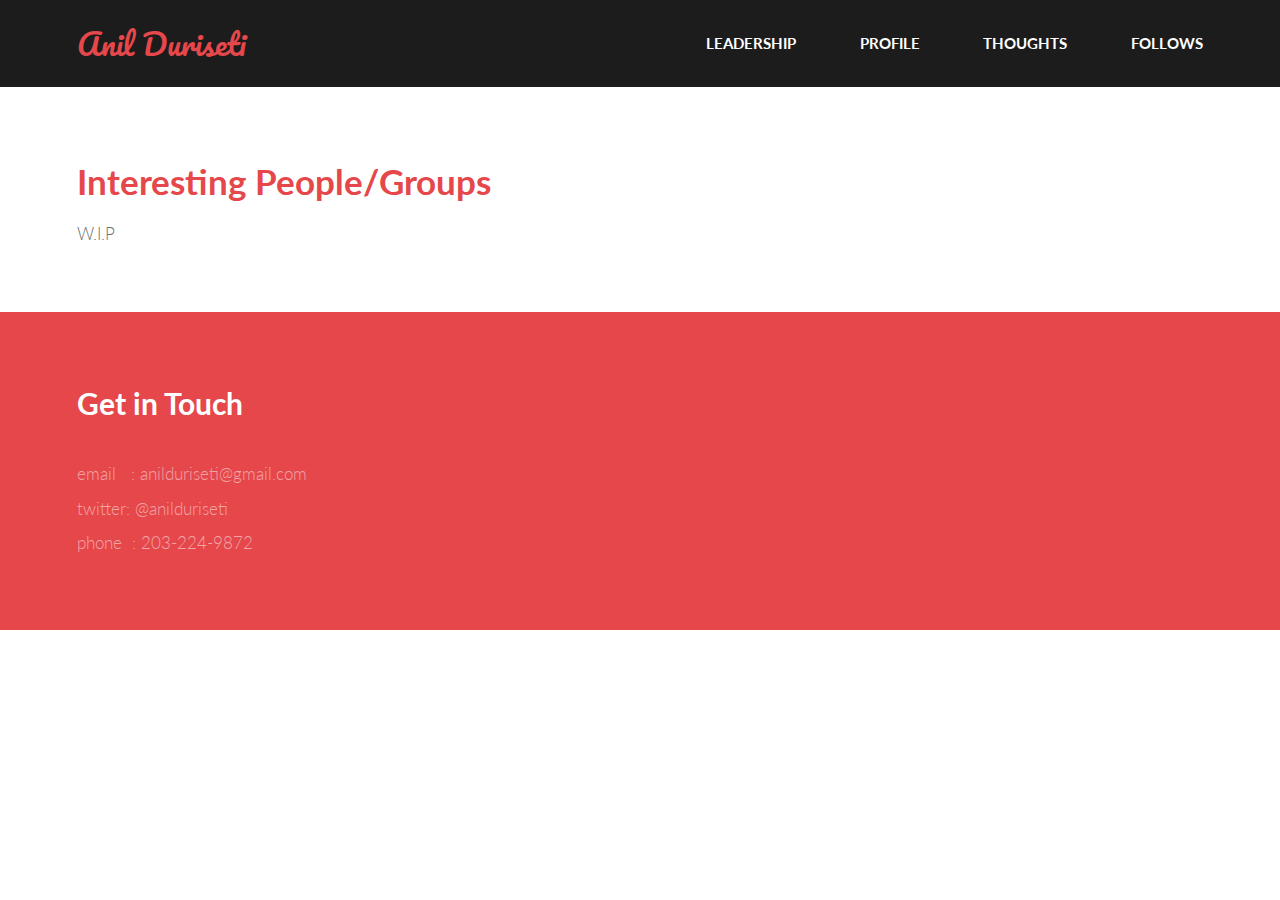
==== commit 5770f9f6: "Initial Modifications to the templates" ====
--- a/follows.html
+++ b/follows.html
@@ -13,7 +13,8 @@
 				<div class="inner">
 					<a href="index.html" class="logo">Anil Duriseti</a>
 					<nav id="nav">
-						<a href="index.html">Anil</a>
+						<a href="index.html#two">Leadership</a>
+						<a href="index.html#three">Profile</a>
 						<a href="thoughts.html">Thoughts</a>
 						<a href="follows.html">Follows</a>
 					</nav>
@@ -25,388 +26,27 @@
 			<section id="main">
 				<div class="inner">
 					<header class="major special">
-						<h1>Elements</h1>
-						<p>Lorem ipsum dolor sit amet nullam id egestas urna aliquam</p>
+						<h1>Interesting People/Groups</h1>
+						<p>W.I.P</p>
 					</header>
-
-					<!-- Text -->
-						<section>
-							<h3>Text</h3>
-							<p>This is <b>bold</b> and this is <strong>strong</strong>. This is <i>italic</i> and this is <em>emphasized</em>.
-							This is <sup>superscript</sup> text and this is <sub>subscript</sub> text.
-							This is <u>underlined</u> and this is code: <code>for (;;) { ... }</code>. Finally, <a href="#">this is a link</a>.</p>
-
-							<hr />
-
-							<header>
-								<h3>Heading with a Subtitle</h3>
-								<p>Lorem ipsum dolor sit amet nullam id egestas urna aliquam</p>
-							</header>
-							<p>Nunc lacinia ante nunc ac lobortis. Interdum adipiscing gravida odio porttitor sem non mi integer non faucibus ornare mi ut ante amet placerat aliquet. Volutpat eu sed ante lacinia sapien lorem accumsan varius montes viverra nibh in adipiscing blandit tempus accumsan.</p>
-							<header>
-								<h4>Heading with a Subtitle</h4>
-								<p>Lorem ipsum dolor sit amet nullam id egestas urna aliquam</p>
-							</header>
-							<p>Nunc lacinia ante nunc ac lobortis. Interdum adipiscing gravida odio porttitor sem non mi integer non faucibus ornare mi ut ante amet placerat aliquet. Volutpat eu sed ante lacinia sapien lorem accumsan varius montes viverra nibh in adipiscing blandit tempus accumsan.</p>
-
-							<hr />
-
-							<h2>Heading Level 2</h2>
-							<h3>Heading Level 3</h3>
-							<h4>Heading Level 4</h4>
-							<h5>Heading Level 5</h5>
-							<h6>Heading Level 6</h6>
-
-							<hr />
-
-							<h4>Blockquote</h4>
-							<blockquote>Fringilla nisl. Donec accumsan interdum nisi, quis tincidunt felis sagittis eget tempus euismod. Vestibulum ante ipsum primis in faucibus vestibulum. Blandit adipiscing eu felis iaculis volutpat ac adipiscing accumsan faucibus. Vestibulum ante ipsum primis in faucibus lorem ipsum dolor sit amet nullam adipiscing eu felis.</blockquote>
-
-							<h4>Preformatted</h4>
-							<pre><code>i = 0;
-
-while (!deck.isInOrder()) {
-print 'Iteration ' + i;
-deck.shuffle();
-i++;
-}
-
-print 'It took ' + i + ' iterations to sort the deck.';</code></pre>
-						</section>
-
-					<!-- Lists -->
-						<section>
-							<h3>Lists</h3>
-							<div class="row">
-								<div class="6u 12u$(xsmall)">
-
-									<h4>Unordered</h4>
-									<ul>
-										<li>Dolor pulvinar etiam magna etiam.</li>
-										<li>Sagittis adipiscing lorem eleifend.</li>
-										<li>Felis enim feugiat dolore viverra.</li>
-									</ul>
-
-									<h4>Alternate</h4>
-									<ul class="alt">
-										<li>Dolor pulvinar etiam magna etiam.</li>
-										<li>Sagittis adipiscing lorem eleifend.</li>
-										<li>Felis enim feugiat dolore viverra.</li>
-									</ul>
-
-								</div>
-								<div class="6u$ 12u$(xsmall)">
-
-									<h4>Ordered</h4>
-									<ol>
-										<li>Dolor pulvinar etiam magna etiam.</li>
-										<li>Etiam vel felis at lorem sed viverra.</li>
-										<li>Felis enim feugiat dolore viverra.</li>
-										<li>Dolor pulvinar etiam magna etiam.</li>
-										<li>Etiam vel felis at lorem sed viverra.</li>
-										<li>Felis enim feugiat dolore viverra.</li>
-									</ol>
-
-									<h4>Icons</h4>
-									<ul class="icons">
-										<li><a href="#" class="icon fa-twitter"><span class="label">Twitter</span></a></li>
-										<li><a href="#" class="icon fa-facebook"><span class="label">Facebook</span></a></li>
-										<li><a href="#" class="icon fa-instagram"><span class="label">Instagram</span></a></li>
-										<li><a href="#" class="icon fa-github"><span class="label">Github</span></a></li>
-										<li><a href="#" class="icon fa-dribbble"><span class="label">Dribbble</span></a></li>
-										<li><a href="#" class="icon fa-tumblr"><span class="label">Tumblr</span></a></li>
-									</ul>
-
-								</div>
-							</div>
-
-							<h4>Actions</h4>
-							<ul class="actions">
-								<li><a href="#" class="button special">Special</a></li>
-								<li><a href="#" class="button">Default</a></li>
-								<li><a href="#" class="button alt">Alternate</a></li>
-							</ul>
-							<ul class="actions small">
-								<li><a href="#" class="button special small">Small</a></li>
-								<li><a href="#" class="button small">Small</a></li>
-								<li><a href="#" class="button alt small">Small</a></li>
-							</ul>
-							<div class="row">
-								<div class="3u 6u(small) 12u$(xsmall)">
-									<ul class="actions vertical">
-										<li><a href="#" class="button special">Vertical</a></li>
-										<li><a href="#" class="button">Vertical</a></li>
-										<li><a href="#" class="button alt">Vertical</a></li>
-									</ul>
-								</div>
-								<div class="3u 6u$(small) 12u$(xsmall)">
-									<ul class="actions vertical small">
-										<li><a href="#" class="button special small">Small</a></li>
-										<li><a href="#" class="button small">Small</a></li>
-										<li><a href="#" class="button alt small">Small</a></li>
-									</ul>
-								</div>
-								<div class="3u 6u(small) 12u$(xsmall)">
-									<ul class="actions vertical">
-										<li><a href="#" class="button special fit">Fit</a></li>
-										<li><a href="#" class="button fit">Fit</a></li>
-										<li><a href="#" class="button alt fit">Fit</a></li>
-									</ul>
-								</div>
-								<div class="3u$ 6u$(small) 12u$(xsmall)">
-									<ul class="actions vertical small">
-										<li><a href="#" class="button special small fit">Small</a></li>
-										<li><a href="#" class="button small fit">Small</a></li>
-										<li><a href="#" class="button alt small fit">Small</a></li>
-									</ul>
-								</div>
-							</div>
-						</section>
-
-					<!-- Table -->
-						<section>
-							<h3>Table</h3>
-							<h4>Default</h4>
-							<div class="table-wrapper">
-								<table>
-									<thead>
-										<tr>
-											<th>Name</th>
-											<th>Description</th>
-											<th>Price</th>
-										</tr>
-									</thead>
-									<tbody>
-										<tr>
-											<td>Item 1</td>
-											<td>Ante turpis integer aliquet porttitor.</td>
-											<td>29.99</td>
-										</tr>
-										<tr>
-											<td>Item 2</td>
-											<td>Vis ac commodo adipiscing arcu aliquet.</td>
-											<td>19.99</td>
-										</tr>
-										<tr>
-											<td>Item 3</td>
-											<td> Morbi faucibus arcu accumsan lorem.</td>
-											<td>29.99</td>
-										</tr>
-										<tr>
-											<td>Item 4</td>
-											<td>Vitae integer tempus condimentum.</td>
-											<td>19.99</td>
-										</tr>
-										<tr>
-											<td>Item 5</td>
-											<td>Ante turpis integer aliquet porttitor.</td>
-											<td>29.99</td>
-										</tr>
-									</tbody>
-									<tfoot>
-										<tr>
-											<td colspan="2"></td>
-											<td>100.00</td>
-										</tr>
-									</tfoot>
-								</table>
-							</div>
-							<h4>Alternate</h4>
-							<div class="table-wrapper">
-								<table class="alt">
-									<thead>
-										<tr>
-											<th>Name</th>
-											<th>Description</th>
-											<th>Price</th>
-										</tr>
-									</thead>
-									<tbody>
-										<tr>
-											<td>Item 1</td>
-											<td>Ante turpis integer aliquet porttitor.</td>
-											<td>29.99</td>
-										</tr>
-										<tr>
-											<td>Item 2</td>
-											<td>Vis ac commodo adipiscing arcu aliquet.</td>
-											<td>19.99</td>
-										</tr>
-										<tr>
-											<td>Item 3</td>
-											<td> Morbi faucibus arcu accumsan lorem.</td>
-											<td>29.99</td>
-										</tr>
-										<tr>
-											<td>Item 4</td>
-											<td>Vitae integer tempus condimentum.</td>
-											<td>19.99</td>
-										</tr>
-										<tr>
-											<td>Item 5</td>
-											<td>Ante turpis integer aliquet porttitor.</td>
-											<td>29.99</td>
-										</tr>
-									</tbody>
-									<tfoot>
-										<tr>
-											<td colspan="2"></td>
-											<td>100.00</td>
-										</tr>
-									</tfoot>
-								</table>
-							</div>
-						</section>
-
-					<!-- Buttons -->
-						<section>
-							<h3>Buttons</h3>
-							<ul class="actions">
-								<li><a href="#" class="button special">Special</a></li>
-								<li><a href="#" class="button">Default</a></li>
-								<li><a href="#" class="button alt">Alternate</a></li>
-							</ul>
-							<ul class="actions">
-								<li><a href="#" class="button special big">Big</a></li>
-								<li><a href="#" class="button">Default</a></li>
-								<li><a href="#" class="button alt small">Small</a></li>
-							</ul>
-							<div class="row">
-								<div class="6u 12u$(xsmall)">
-									<ul class="actions fit">
-										<li><a href="#" class="button fit">Fit</a></li>
-										<li><a href="#" class="button alt fit">Fit</a></li>
-									</ul>
-								</div>
-								<div class="6u$ 12u$(xsmall)">
-									<ul class="actions fit small">
-										<li><a href="#" class="button fit small">Fit + Small</a></li>
-										<li><a href="#" class="button alt fit small">Fit + Small</a></li>
-									</ul>
-								</div>
-							</div>
-							<ul class="actions">
-								<li><a href="#" class="button special icon fa-download">Icon</a></li>
-								<li><a href="#" class="button icon fa-download">Icon</a></li>
-								<li><a href="#" class="button alt icon fa-download">Icon</a></li>
-							</ul>
-							<ul class="actions">
-								<li><span class="button special disabled">Special</span></li>
-								<li><span class="button disabled">Default</span></li>
-								<li><span class="button alt disabled">Alternate</span></li>
-							</ul>
-						</section>
-
-					<!-- Form -->
-						<section>
-							<h3>Form</h3>
-							<form method="post" action="#">
-								<div class="row uniform 50%">
-									<div class="6u 12u$(xsmall)">
-										<input type="text" name="demo-name" id="demo-name" value="" placeholder="Name" />
-									</div>
-									<div class="6u$ 12u$(xsmall)">
-										<input type="email" name="demo-email" id="demo-email" value="" placeholder="Email" />
-									</div>
-									<div class="12u$">
-										<div class="select-wrapper">
-											<select name="demo-category" id="demo-category">
-												<option value="">- Category -</option>
-												<option value="1">Manufacturing</option>
-												<option value="1">Shipping</option>
-												<option value="1">Administration</option>
-												<option value="1">Human Resources</option>
-											</select>
-										</div>
-									</div>
-									<div class="4u 12u$(xsmall)">
-										<input type="radio" id="priority-low" name="priority" checked>
-										<label for="priority-low">Low Priority</label>
-									</div>
-									<div class="4u 12u$(xsmall)">
-										<input type="radio" id="priority-normal" name="priority">
-										<label for="priority-normal">Normal Priority</label>
-									</div>
-									<div class="4u$ 12u$(xsmall)">
-										<input type="radio" id="priority-high" name="priority">
-										<label for="priority-high">High Priority</label>
-									</div>
-									<div class="6u 12u$(small)">
-										<input type="checkbox" id="copy" name="copy">
-										<label for="copy">Email me a copy of this message</label>
-									</div>
-									<div class="6u$ 12u$(small)">
-										<input type="checkbox" id="human" name="human" checked>
-										<label for="human">I am a human and not a robot</label>
-									</div>
-									<div class="12u$">
-										<textarea name="demo-message" id="demo-message" placeholder="Enter your message" rows="6"></textarea>
-									</div>
-									<div class="12u$">
-										<ul class="actions">
-											<li><input type="submit" value="Send Message" class="special" /></li>
-											<li><input type="reset" value="Reset" /></li>
-										</ul>
-									</div>
-								</div>
-							</form>
-						</section>
-
-					<!-- Image -->
-						<section>
-							<h3>Image</h3>
-							<h4>Fit</h4>
-							<div class="box alt">
-								<div class="row 50% uniform">
-									<div class="12u$"><span class="image fit"><img src="images/pic11.jpg" alt="" /></span></div>
-									<div class="4u"><span class="image fit"><img src="images/pic03.jpg" alt="" /></span></div>
-									<div class="4u"><span class="image fit"><img src="images/pic04.jpg" alt="" /></span></div>
-									<div class="4u$"><span class="image fit"><img src="images/pic05.jpg" alt="" /></span></div>
-									<div class="4u"><span class="image fit"><img src="images/pic05.jpg" alt="" /></span></div>
-									<div class="4u"><span class="image fit"><img src="images/pic03.jpg" alt="" /></span></div>
-									<div class="4u$"><span class="image fit"><img src="images/pic04.jpg" alt="" /></span></div>
-									<div class="4u"><span class="image fit"><img src="images/pic04.jpg" alt="" /></span></div>
-									<div class="4u"><span class="image fit"><img src="images/pic05.jpg" alt="" /></span></div>
-									<div class="4u$"><span class="image fit"><img src="images/pic03.jpg" alt="" /></span></div>
-								</div>
-							</div>
-
-							<h4>Left &amp; Right</h4>
-							<p><span class="image left"><img src="images/pic06.jpg" alt="" /></span>Fringilla nisl. Donec accumsan interdum nisi, quis tincidunt felis sagittis eget. tempus euismod. Vestibulum ante ipsum primis in faucibus vestibulum. Blandit adipiscing eu felis iaculis volutpat ac adipiscing accumsan eu faucibus. Integer ac pellentesque praesent tincidunt felis sagittis eget. tempus euismod. Vestibulum ante ipsum primis in faucibus vestibulum. Blandit adipiscing eu felis iaculis volutpat ac adipiscing accumsan eu faucibus. Integer ac pellentesque praesent. Donec accumsan interdum nisi, quis tincidunt felis sagittis eget. tempus euismod. Vestibulum ante ipsum primis in faucibus vestibulum. Blandit adipiscing eu felis iaculis volutpat ac adipiscing accumsan eu faucibus. Integer ac pellentesque praesent tincidunt felis sagittis eget. tempus euismod. Vestibulum ante ipsum primis in faucibus vestibulum. Blandit adipiscing eu felis iaculis volutpat ac adipiscing accumsan eu faucibus. Integer ac pellentesque praesent.</p>
-							<p><span class="image right"><img src="images/pic06.jpg" alt="" /></span>Fringilla nisl. Donec accumsan interdum nisi, quis tincidunt felis sagittis eget. tempus euismod. Vestibulum ante ipsum primis in faucibus vestibulum. Blandit adipiscing eu felis iaculis volutpat ac adipiscing accumsan eu faucibus. Integer ac pellentesque praesent tincidunt felis sagittis eget. tempus euismod. Vestibulum ante ipsum primis in faucibus vestibulum. Blandit adipiscing eu felis iaculis volutpat ac adipiscing accumsan eu faucibus. Integer ac pellentesque praesent. Donec accumsan interdum nisi, quis tincidunt felis sagittis eget. tempus euismod. Vestibulum ante ipsum primis in faucibus vestibulum. Blandit adipiscing eu felis iaculis volutpat ac adipiscing accumsan eu faucibus. Integer ac pellentesque praesent tincidunt felis sagittis eget. tempus euismod. Vestibulum ante ipsum primis in faucibus vestibulum. Blandit adipiscing eu felis iaculis volutpat ac adipiscing accumsan eu faucibus. Integer ac pellentesque praesent.</p>
-						</section>
 
 				</div>
 			</section>
-
 		<!-- Footer -->
 			<section id="footer">
 				<div class="inner">
 					<header>
 						<h2>Get in Touch</h2>
 					</header>
-					<form method="post" action="#">
-						<div class="field half first">
-							<label for="name">Name</label>
-							<input type="text" name="name" id="name" />
-						</div>
-						<div class="field half">
-							<label for="email">Email</label>
-							<input type="text" name="email" id="email" />
-						</div>
-						<div class="field">
-							<label for="message">Message</label>
-							<textarea name="message" id="message" rows="6"></textarea>
-						</div>
-						<ul class="actions">
-							<li><input type="submit" value="Send Message" class="alt" /></li>
-						</ul>
-					</form>
-					<div class="copyright">
-						&copy; Untitled Design: <a href="https://templated.co/">TEMPLATED</a>. Images <a href="https://unsplash.com/">Unsplash</a>
-					</div>
+					<p>
+						email&nbsp;&nbsp;&nbsp;: anilduriseti@gmail.com </br>
+						twitter: @anilduriseti</br>
+						phone&nbsp;&nbsp;: 203-224-9872
+
+					</p>
 				</div>
 			</section>
+
 
 		<!-- Scripts -->
 			<script src="assets/js/jquery.min.js"></script>
--- a/assets/css/main.css
+++ b/assets/css/main.css
@@ -1663,7 +1663,6 @@
 		font-weight: 700;
 		line-height: 1.5;
 		margin: 0 0 1em 0;
-		text-transform: uppercase;
 	}
 
 		h1 a, h2 a, h3 a, h4 a, h5 a, h6 a {
@@ -1694,6 +1693,7 @@
 
 	h6 {
 		font-size: 0.7em;
+		color: #000000;
 	}
 
 	@media screen and (max-width: 736px) {
@@ -1788,9 +1788,24 @@
 		color: #e5474b;
 	}
 
-	h1, h2, h3, h4, h5, h6 {
+	h1, h2, h3, h4, h5{
 		color: #e5474b;
 	}
+
+	h6 {
+		color: #000000;
+	}
+
+	h7 {
+		color: #000000;
+	}
+
+	h8 {
+		font-size: 0.69em;
+		color: #000000;
+	}
+
+
 
 	blockquote {
 		border-left-color: #e5474b;
